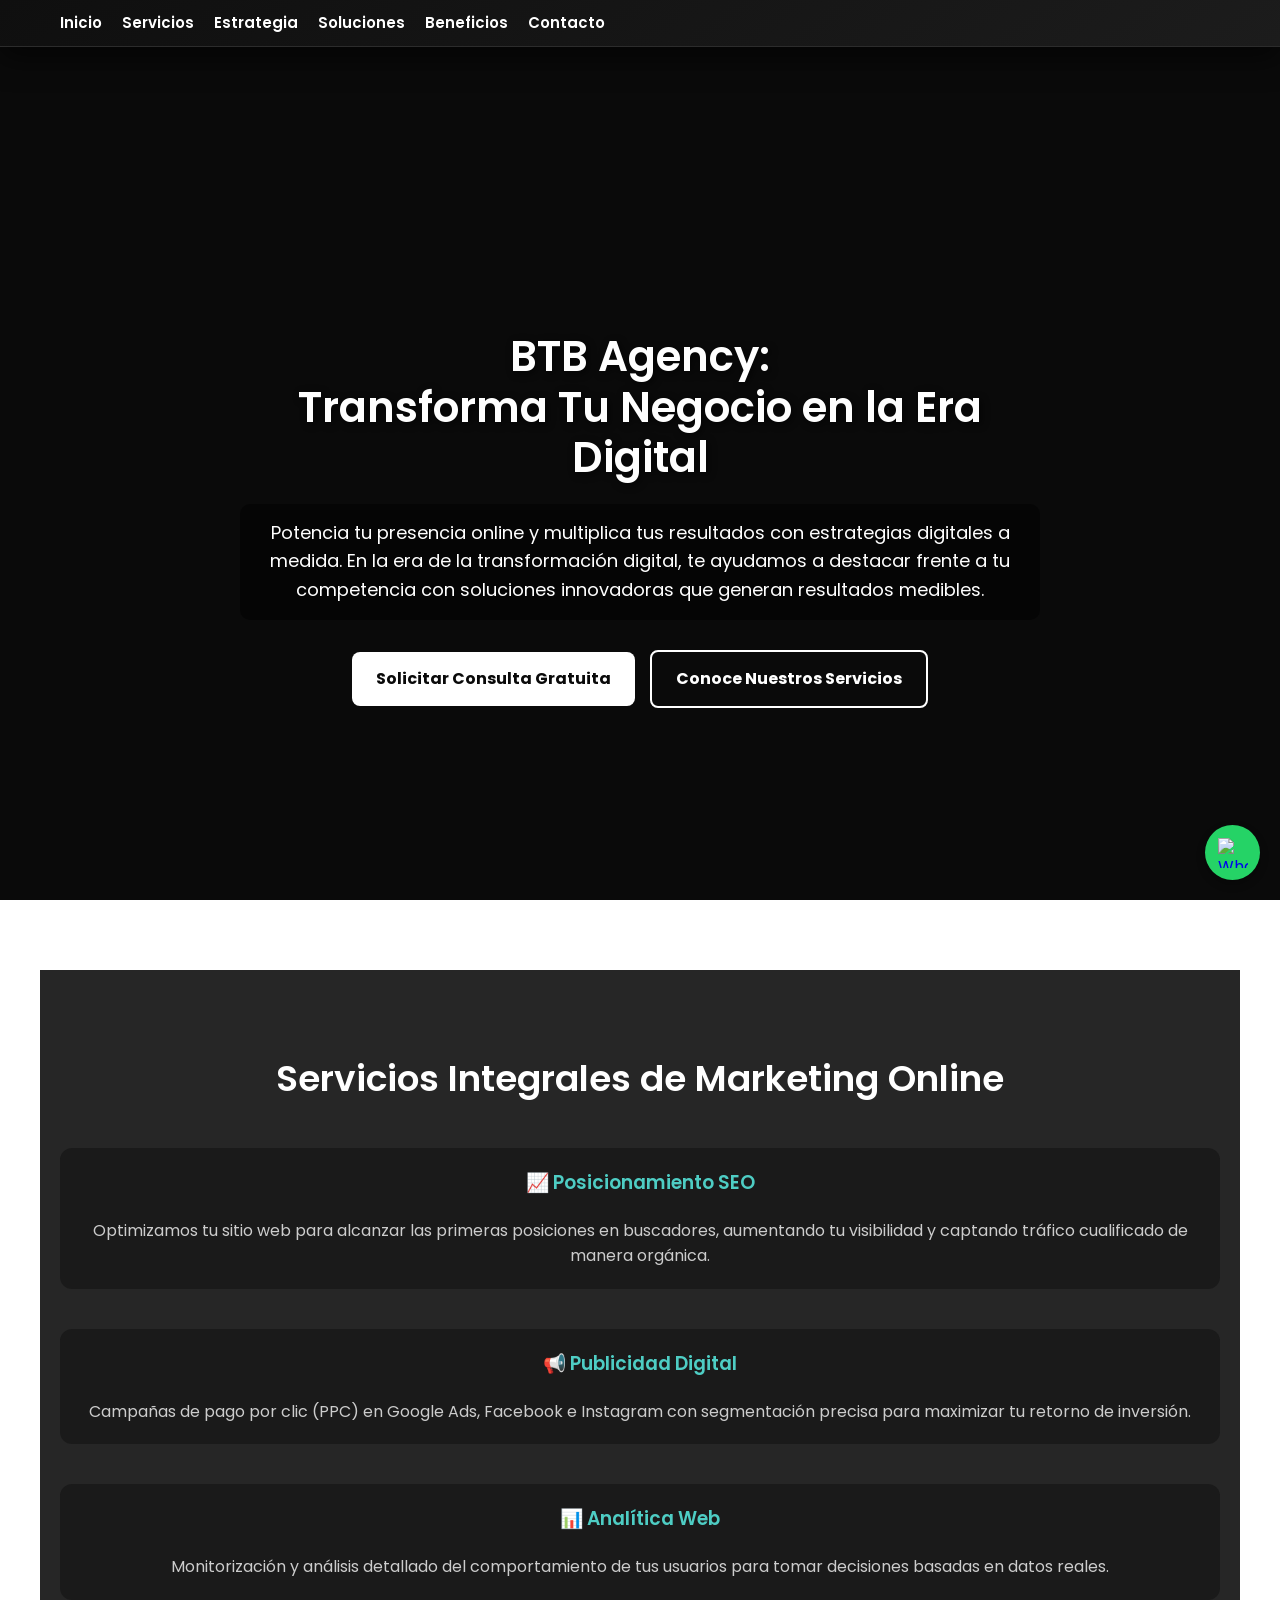
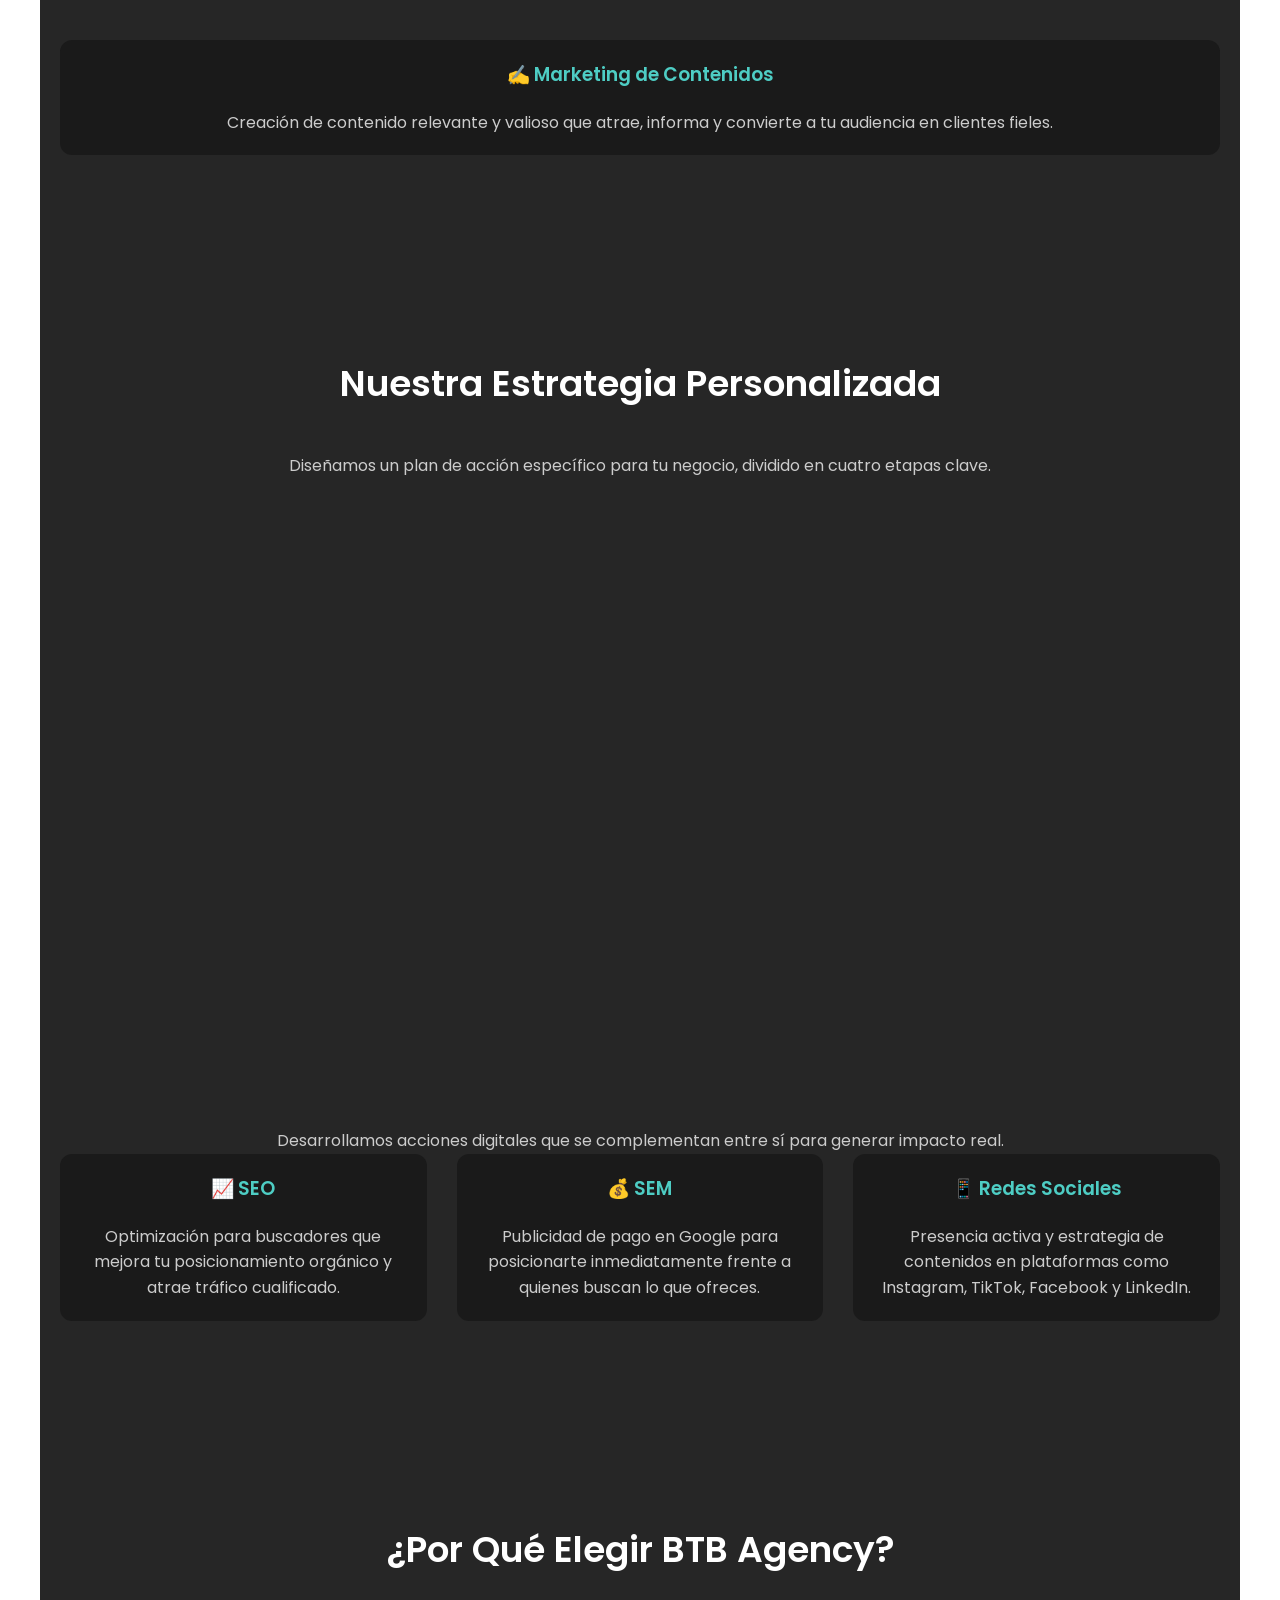
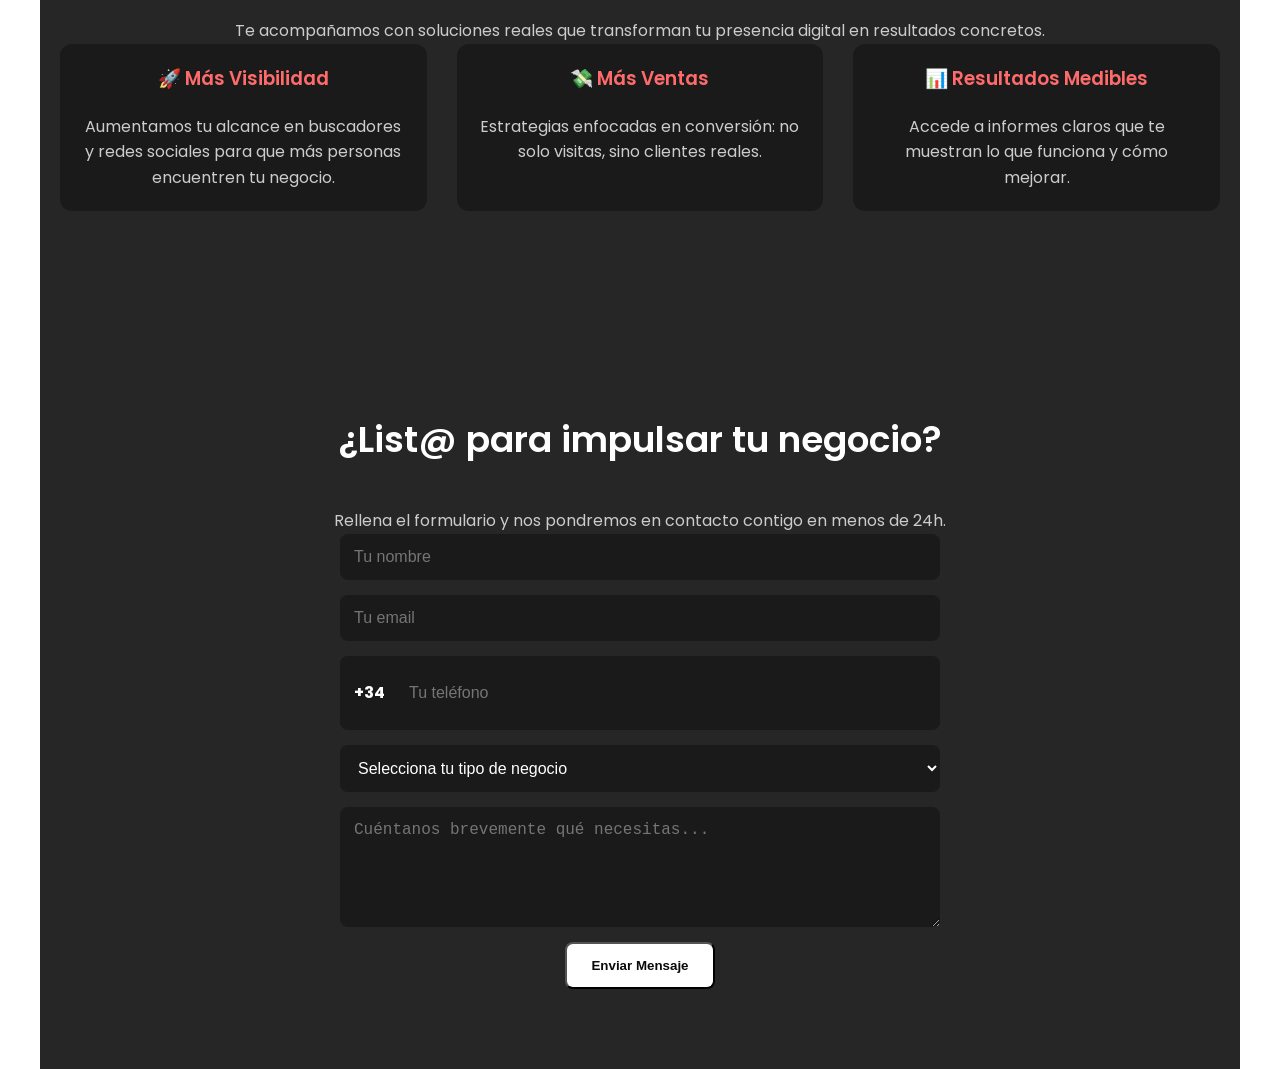
==== index.html @ ce07d15a "Update index.html" ====
<!DOCTYPE html>
<html lang="es">
<head>
  <link rel="icon" type="image/png" href="icon.png" />
  <meta charset="UTF-8" />
  <meta name="viewport" content="width=device-width, initial-scale=1.0"/>
  <title>BTB Agency</title>
  <link rel="stylesheet" href="styles.css" />
  <link href="https://fonts.googleapis.com/css2?family=Poppins:wght@300;400;600&display=swap" rel="stylesheet">
  <!-- AOS Library CSS -->
  <link href="https://unpkg.com/aos@2.3.1/dist/aos.css" rel="stylesheet">
</head>
<body>
  
  <header class="navbar">
  <nav class="nav-container">
    <ul class="nav-links">
      <li><a href="#hero">Inicio</a></li>
      <li><a href="#servicios">Servicios</a></li>
      <li><a href="#estrategia">Estrategia</a></li>
      <li><a href="#soluciones">Soluciones</a></li>
      <li><a href="#beneficios">Beneficios</a></li>
      <li><a href="#contacto">Contacto</a></li>
    </ul>
  </nav>
</header>
    <div class="progress-bar" id="progress-bar"></div>
<div id="particles-js"></div>
  <video autoplay muted loop playsinline style="position: absolute; width: 100%; height: 100%; object-fit: cover; z-index: -1;">
    <source src="https://raw.githubusercontent.com/Namisky10/btbagency/main/video.mp4" type="video/mp4">
    Tu navegador no soporta video HTML5.
  </video>

<!-- HERO -->
<section id="hero" class="hero" data-aos="fade-up">
  <div class="hero-content" data-aos="zoom-in">
<h1 class="titulo-animado">BTB Agency:<br>Transforma Tu Negocio en la Era Digital</h1>
    <p>
      Potencia tu presencia online y multiplica tus resultados con estrategias digitales a medida.
      En la era de la transformación digital, te ayudamos a destacar frente a tu competencia con
      soluciones innovadoras que generan resultados medibles.
    </p>
    <div class="hero-buttons" data-aos="fade-up" data-aos-delay="200">
      <a href="#contacto" class="btn btn-primary">Solicitar Consulta Gratuita</a>
      <a href="#servicios" class="btn btn-secondary">Conoce Nuestros Servicios</a>
    </div>
  </div>
</section>

<!-- SERVICIOS -->
<section id="servicios" class="servicios" data-aos="fade-right">
  <h2 data-aos="fade-up">Servicios Integrales de Marketing Online</h2>

  <div class="servicio" data-aos="zoom-in">
    <h3>📈 Posicionamiento SEO</h3>
    <p>Optimizamos tu sitio web para alcanzar las primeras posiciones en buscadores, aumentando tu visibilidad y captando tráfico cualificado de manera orgánica.</p>
  </div>

  <div class="servicio" data-aos="zoom-in" data-aos-delay="100">
    <h3>📢 Publicidad Digital</h3>
    <p>Campañas de pago por clic (PPC) en Google Ads, Facebook e Instagram con segmentación precisa para maximizar tu retorno de inversión.</p>
  </div>

  <div class="servicio" data-aos="zoom-in" data-aos-delay="200">
    <h3>📊 Analítica Web</h3>
    <p>Monitorización y análisis detallado del comportamiento de tus usuarios para tomar decisiones basadas en datos reales.</p>
  </div>

  <div class="servicio" data-aos="zoom-in" data-aos-delay="300">
    <h3>✍️ Marketing de Contenidos</h3>
    <p>Creación de contenido relevante y valioso que atrae, informa y convierte a tu audiencia en clientes fieles.</p>
  </div>
</section>

<!-- ESTRATEGIA -->
<section id="estrategia" class="estrategia" data-aos="fade-up">
  <h2>Nuestra Estrategia Personalizada</h2>
  <p class="intro" data-aos="fade-up" data-aos-delay="100">Diseñamos un plan de acción específico para tu negocio, dividido en cuatro etapas clave.</p>

  <div class="etapas">
    <div class="etapa" data-aos="flip-left">
      <h3>🔍 Análisis</h3>
      <p>Estudiamos tu mercado, competencia y estado digital para detectar oportunidades y retos.</p>
    </div>
    <div class="etapa" data-aos="flip-left" data-aos-delay="100">
      <h3>🎯 Estrategia</h3>
      <p>Definimos los canales y tácticas ideales para alcanzar tus objetivos con máxima eficiencia.</p>
    </div>
    <div class="etapa" data-aos="flip-left" data-aos-delay="200">
      <h3>🚀 Implementación</h3>
      <p>Ejecutamos cada acción con herramientas profesionales y seguimiento constante.</p>
    </div>
    <div class="etapa" data-aos="flip-left" data-aos-delay="300">
      <h3>📊 Optimización</h3>
      <p>Medimos resultados, ajustamos y mejoramos continuamente para maximizar el rendimiento.</p>
    </div>
  </div>
</section>

<!-- SOLUCIONES DIGITALES -->
<section id="soluciones" class="soluciones" data-aos="fade-up">
  <h2 data-aos="fade-up">Soluciones Digitales Adaptadas a Tu Negocio</h2>
  <p class="intro" data-aos="fade-up" data-aos-delay="100">Desarrollamos acciones digitales que se complementan entre sí para generar impacto real.</p>

  <div class="soluciones-grid">
    <div class="solucion" data-aos="fade-up">
      <h3>📈 SEO</h3>
      <p>Optimización para buscadores que mejora tu posicionamiento orgánico y atrae tráfico cualificado.</p>
    </div>
    <div class="solucion" data-aos="fade-up" data-aos-delay="100">
      <h3>💰 SEM</h3>
      <p>Publicidad de pago en Google para posicionarte inmediatamente frente a quienes buscan lo que ofreces.</p>
    </div>
    <div class="solucion" data-aos="fade-up" data-aos-delay="200">
      <h3>📱 Redes Sociales</h3>
      <p>Presencia activa y estrategia de contenidos en plataformas como Instagram, TikTok, Facebook y LinkedIn.</p>
    </div>
  </div>
</section>

<!-- BENEFICIOS -->
<section id="beneficios" class="beneficios" data-aos="fade-up">
  <h2>¿Por Qué Elegir BTB Agency?</h2>
  <p class="intro" data-aos="fade-up" data-aos-delay="100">Te acompañamos con soluciones reales que transforman tu presencia digital en resultados concretos.</p>

  <div class="beneficios-grid">
    <div class="beneficio" data-aos="zoom-in">
      <h3>🚀 Más Visibilidad</h3>
      <p>Aumentamos tu alcance en buscadores y redes sociales para que más personas encuentren tu negocio.</p>
    </div>
    <div class="beneficio" data-aos="zoom-in" data-aos-delay="100">
      <h3>💸 Más Ventas</h3>
      <p>Estrategias enfocadas en conversión: no solo visitas, sino clientes reales.</p>
    </div>
    <div class="beneficio" data-aos="zoom-in" data-aos-delay="200">
      <h3>📊 Resultados Medibles</h3>
      <p>Accede a informes claros que te muestran lo que funciona y cómo mejorar.</p>
    </div>
  </div>
</section>

<!-- CONTACTO -->
<section id="contacto" class="contacto" data-aos="fade-up">
  <h2>¿List@ para impulsar tu negocio?</h2>
  <p class="intro">Rellena el formulario y nos pondremos en contacto contigo en menos de 24h.</p>

  <form action="https://formspree.io/f/xeoardak" method="POST" id="formulario-contacto">
    <input type="text" name="nombre" placeholder="Tu nombre" required>
    <input type="email" name="email" placeholder="Tu email" required>
    <div class="telefono-group">
  <span class="prefix">+34</span>
  <input type="tel" name="telefono" id="telefono" placeholder="Tu teléfono" required pattern="[0-9]{9}" maxlength="9">
</div>

    
    <select name="servicio" required>
      <option value="">Selecciona tu tipo de negocio</option>
      <option value="clinica">Clínica / Estética</option>
      <option value="reformas">Reformas / Construcción</option>
      <option value="inmobiliaria">Inmobiliaria</option>
      <option value="restaurante">Restaurante / Bar</option>
      <option value="ecommerce">Tienda Online</option>
      <option value="otro">Otro</option>
    </select>
    
    <textarea name="mensaje" placeholder="Cuéntanos brevemente qué necesitas..." required></textarea>
    
    <button type="submit" class="btn btn-primary">Enviar Mensaje</button>
  </form>

  <!-- Mensaje de confirmación -->
  <p id="gracias" style="display:none; color: #4ECDC4; font-weight: bold; margin-top: 20px;">
    ¡Gracias! Tu mensaje ha sido enviado correctamente.
  </p>
</section>

<!-- Script de bienvenida -->
<script>
  alert("¡Bienvenida a BTB Agency!");
</script>

<!-- AOS Library JS -->
<script src="https://unpkg.com/aos@2.3.1/dist/aos.js"></script>
<script>
  AOS.init();
</script>
<!-- Particles.js library -->
<script src="https://cdn.jsdelivr.net/npm/particles.js@2.0.0/particles.min.js"></script>

<!-- Configuración personalizada -->
<script>
  particlesJS("particles-js", {
    "particles": {
      "number": {
        "value": 80,
        "density": {
          "enable": true,
          "value_area": 800
        }
      },
      "color": {
        "value": "#ff4d4d"
      },
      "shape": {
        "type": "circle"
      },
      "opacity": {
        "value": 0.5
      },
      "size": {
        "value": 3
      },
      "move": {
        "enable": true,
        "speed": 1
      }
    },
    "interactivity": {
      "detect_on": "canvas",
      "events": {
        "onhover": {
          "enable": true,
          "mode": "repulse"
        }
      }
    },
    "retina_detect": true
  });
</script>
  <!-- Animación del título con GSAP -->
<script src="https://cdnjs.cloudflare.com/ajax/libs/gsap/3.12.2/gsap.min.js"></script>
<script>
  gsap.from(".titulo-animado", {
    duration: 2,
    opacity: 0,
    y: -100,
    ease: "bounce.out"
  });
</script>
<script>
  const form = document.getElementById("formulario-contacto");
  const gracias = document.getElementById("gracias");

  form.addEventListener("submit", function (e) {
    e.preventDefault();

    const data = new FormData(form);
    const nombre = data.get("nombre");
    const servicio = data.get("servicio");
    const mensajeUsuario = data.get("mensaje");

    const telefonoDestino = "34663623783"; // ← Reemplaza con tu número de WhatsApp
    const mensajeWhatsapp = encodeURIComponent(
      `¡Hola! Soy ${nombre}. Estoy interesado/a en el servicio de "${servicio}".\n\nEste es mi mensaje:\n${mensajeUsuario}`
    );

    fetch(form.action, {
      method: form.method,
      body: data,
      headers: {
        'Accept': 'application/json'
      }
    }).then(response => {
      if (response.ok) {
        form.reset();
        gracias.style.display = "block";

        // Redirige a WhatsApp después de 2 segundos
        setTimeout(() => {
          window.open(`https://wa.me/${telefonoDestino}?text=${mensajeWhatsapp}`, "_blank");
        }, 2000);
      } else {
        alert("Ha ocurrido un error. Por favor, inténtalo de nuevo.");
      }
    });
  });
</script>
<a href="https://wa.me/34663623783" class="whatsapp-button" target="_blank" aria-label="Contáctanos por WhatsApp">
  <img src="https://upload.wikimedia.org/wikipedia/commons/5/5e/WhatsApp_icon.png" alt="WhatsApp Icon">
</a>
 <script>
  window.onscroll = function () {
    const scrollTop = document.documentElement.scrollTop || document.body.scrollTop;
    const scrollHeight = document.documentElement.scrollHeight - document.documentElement.clientHeight;
    const scrollPercent = (scrollTop / scrollHeight) * 100;
    document.getElementById("progress-bar").style.width = scrollPercent + "%";
  };
</script>
  <script src="https://cdnjs.cloudflare.com/ajax/libs/gsap/3.12.2/gsap.min.js"></script>
</body>
</html>
---- styles.css ----
/* Reset básico */
* {
  margin: 0;
  padding: 0;
  box-sizing: border-box;
}

/* Estilos generales del body */
body {
  margin: 0;
  padding-top: 70px; /* espacio para navbar fijo */
  font-family: 'Poppins', sans-serif;
  background-color: transparent;
  color: #ffffff;
  line-height: 1.6;
}

/* Video de fondo */
#video-fondo {
  position: fixed;
  top: 0;
  left: 0;
  width: 100vw;
  height: 100vh;
  object-fit: cover;
  z-index: -2;
  pointer-events: none;
}

/* Contenedores */
section {
  padding: 80px 20px;
  max-width: 1200px;
  margin: auto;
  text-align: center;
}

/* Títulos */
h1, h2, h3 {
  margin-bottom: 20px;
  font-weight: 600;
}

/* Botones */
.btn {
  display: inline-block;
  padding: 14px 24px;
  border-radius: 8px;
  font-weight: bold;
  text-decoration: none;
  transition: 0.3s ease;
}

.btn-primary {
  background-color: #ffffff;
  color: #0a0a0a;
}

.btn-primary:hover {
  background-color: #e5e5e5;
}

.btn-secondary {
  border: 2px solid #ffffff;
  color: #ffffff;
}

.btn-secondary:hover {
  background-color: #ffffff;
  color: #0a0a0a;
}

/* HERO */
.hero {
  height: 100vh;
  display: flex;
  align-items: center;
  justify-content: center;
  text-align: center;
  padding: 40px 20px;
}

.hero-content {
  max-width: 800px;
}

.hero h1 {
  font-size: 42px;
  line-height: 1.2;
  margin-bottom: 20px;
  color: #ffffff;
  text-shadow: 2px 2px 8px rgba(0, 0, 0, 0.7);
}

.hero p {
  font-size: 18px;
  color: #ffffff;
  margin-bottom: 30px;
  background-color: rgba(0, 0, 0, 0.5);
  padding: 15px 20px;
  border-radius: 10px;
  display: inline-block;
}

.hero-buttons {
  display: flex;
  flex-direction: column;
  gap: 15px;
  align-items: center;
}

@media (min-width: 600px) {
  .hero-buttons {
    flex-direction: row;
    justify-content: center;
  }
}

/* SECCIONES */
.servicios,
.estrategia,
.soluciones,
.beneficios,
.contacto {
  background-color: rgba(15, 15, 15, 0.9);
}

/* Títulos sección */
.servicios h2,
.estrategia h2,
.soluciones h2,
.beneficios h2,
.contacto h2 {
  font-size: 36px;
  margin-bottom: 40px;
}

/* SERVICIOS */
.servicio,
.etapa,
.solucion,
.beneficio {
  margin-bottom: 40px;
  padding: 20px;
  background-color: rgba(26, 26, 26, 0.95);
  border-radius: 12px;
}

.servicio h3,
.solucion h3 {
  color: #4ECDC4;
}

.etapa h3,
.beneficio h3 {
  color: #FF6B6B;
}

.servicio p,
.etapa p,
.solucion p,
.beneficio p,
.estrategia .intro,
.soluciones .intro,
.beneficios .intro,
.contacto .intro {
  font-size: 16px;
  color: #cccccc;
}

.etapas,
.soluciones-grid,
.beneficios-grid {
  display: grid;
  gap: 30px;
  grid-template-columns: 1fr;
}

@media (min-width: 768px) {
  .etapas {
    grid-template-columns: repeat(2, 1fr);
  }

  .soluciones-grid {
    grid-template-columns: repeat(3, 1fr);
  }

  .beneficios-grid {
    grid-template-columns: repeat(3, 1fr);
  }
}

/* FORMULARIO */
form {
  max-width: 600px;
  margin: 0 auto;
  display: flex;
  flex-direction: column;
  gap: 15px;
}

form input,
form select,
form textarea {
  padding: 14px;
  border: none;
  border-radius: 8px;
  font-size: 16px;
  background-color: rgba(26, 26, 26, 0.95);
  color: #ffffff;
}

form textarea {
  resize: vertical;
  height: 120px;
}

form button {
  width: fit-content;
  align-self: center;
}

/* Grupo teléfono */
.telefono-group {
  display: flex;
  align-items: center;
  gap: 10px;
  background-color: #1a1a1a;
  border-radius: 8px;
  padding: 14px;
}

.prefix {
  color: #ffffff;
  font-weight: bold;
}

.telefono-group input[type="tel"] {
  background: transparent;
  border: none;
  color: #ffffff;
  font-size: 16px;
  width: 100%;
  outline: none;
}

/* Partículas */
#particles-js {
  position: fixed;
  width: 100%;
  height: 100%;
  background-color: #0a0a0a;
  z-index: -1;
  top: 0;
  left: 0;
  pointer-events: none;
}

/* WhatsApp flotante */
.whatsapp-button {
  position: fixed;
  bottom: 20px;
  right: 20px;
  z-index: 9999;
  width: 55px;
  height: 55px;
  background-color: #25D366;
  border-radius: 50%;
  box-shadow: 0 4px 8px rgba(0, 0, 0, 0.3);
  display: flex;
  align-items: center;
  justify-content: center;
  transition: transform 0.2s ease;
}

.whatsapp-button img {
  width: 30px;
  height: 30px;
}

.whatsapp-button:hover {
  transform: scale(1.1);
}

/* Barra de progreso */
.progress-bar {
  position: fixed;
  top: 0;
  left: 0;
  height: 4px;
  width: 0%;
  background: #ff4d4d;
  z-index: 9999;
  transition: width 0.2s ease;
}

/* Navbar */
.navbar {
  position: fixed;
  top: 0;
  width: 100%;
  background: linear-gradient(145deg, #0f0f0f, #1c1c1c);
  box-shadow: 0 10px 30px rgba(0, 0, 0, 0.6);
  z-index: 10000;
  padding: 10px 0;
  border-bottom: 1px solid #2c2c2c;
}

.nav-container {
  max-width: 1200px;
  margin: auto;
  display: flex;
  align-items: center;
  justify-content: space-between;
  padding: 0 20px;
}

.nav-links {
  list-style: none;
  display: flex;
  gap: 20px;
}

.nav-links li a {
  color: #ffffff;
  text-decoration: none;
  font-weight: 600;
  font-size: 15px;
  position: relative;
  transition: all 0.3s ease;
  transform-style: preserve-3d;
}

.nav-links li a::after {
  content: "";
  position: absolute;
  width: 100%;
  height: 2px;
  background-color: #FF4D4D;
  left: 0;
  bottom: -5px;
  transform: scaleX(0);
  transform-origin: right;
  transition: transform 0.4s ease;
}

.nav-links li a:hover {
  color: #FF4D4D;
  transform: translateZ(10px);
}

.nav-links li a:hover::after {
  transform: scaleX(1);
  transform-origin: left;
}

@media (max-width: 768px) {
  .nav-links {
    flex-wrap: wrap;
    justify-content: center;
    gap: 15px;
    font-size: 14px;
  }
}
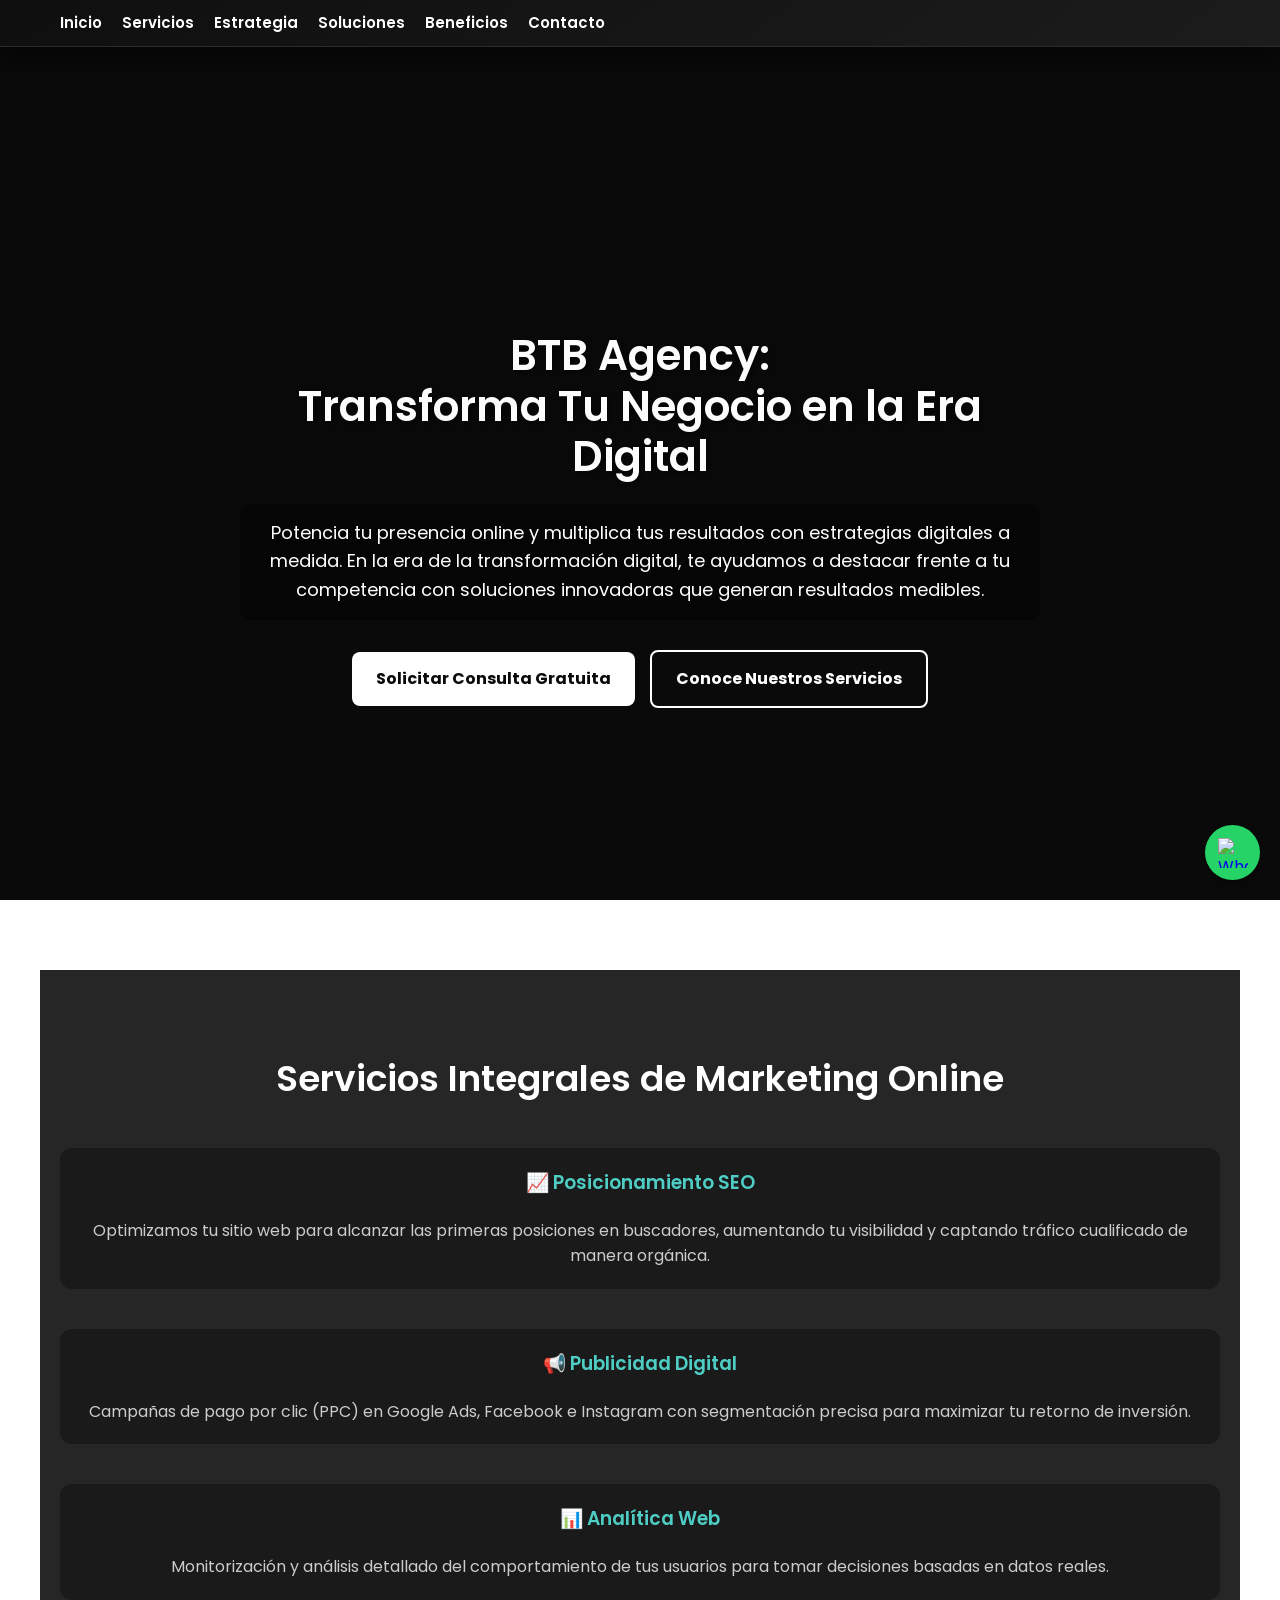
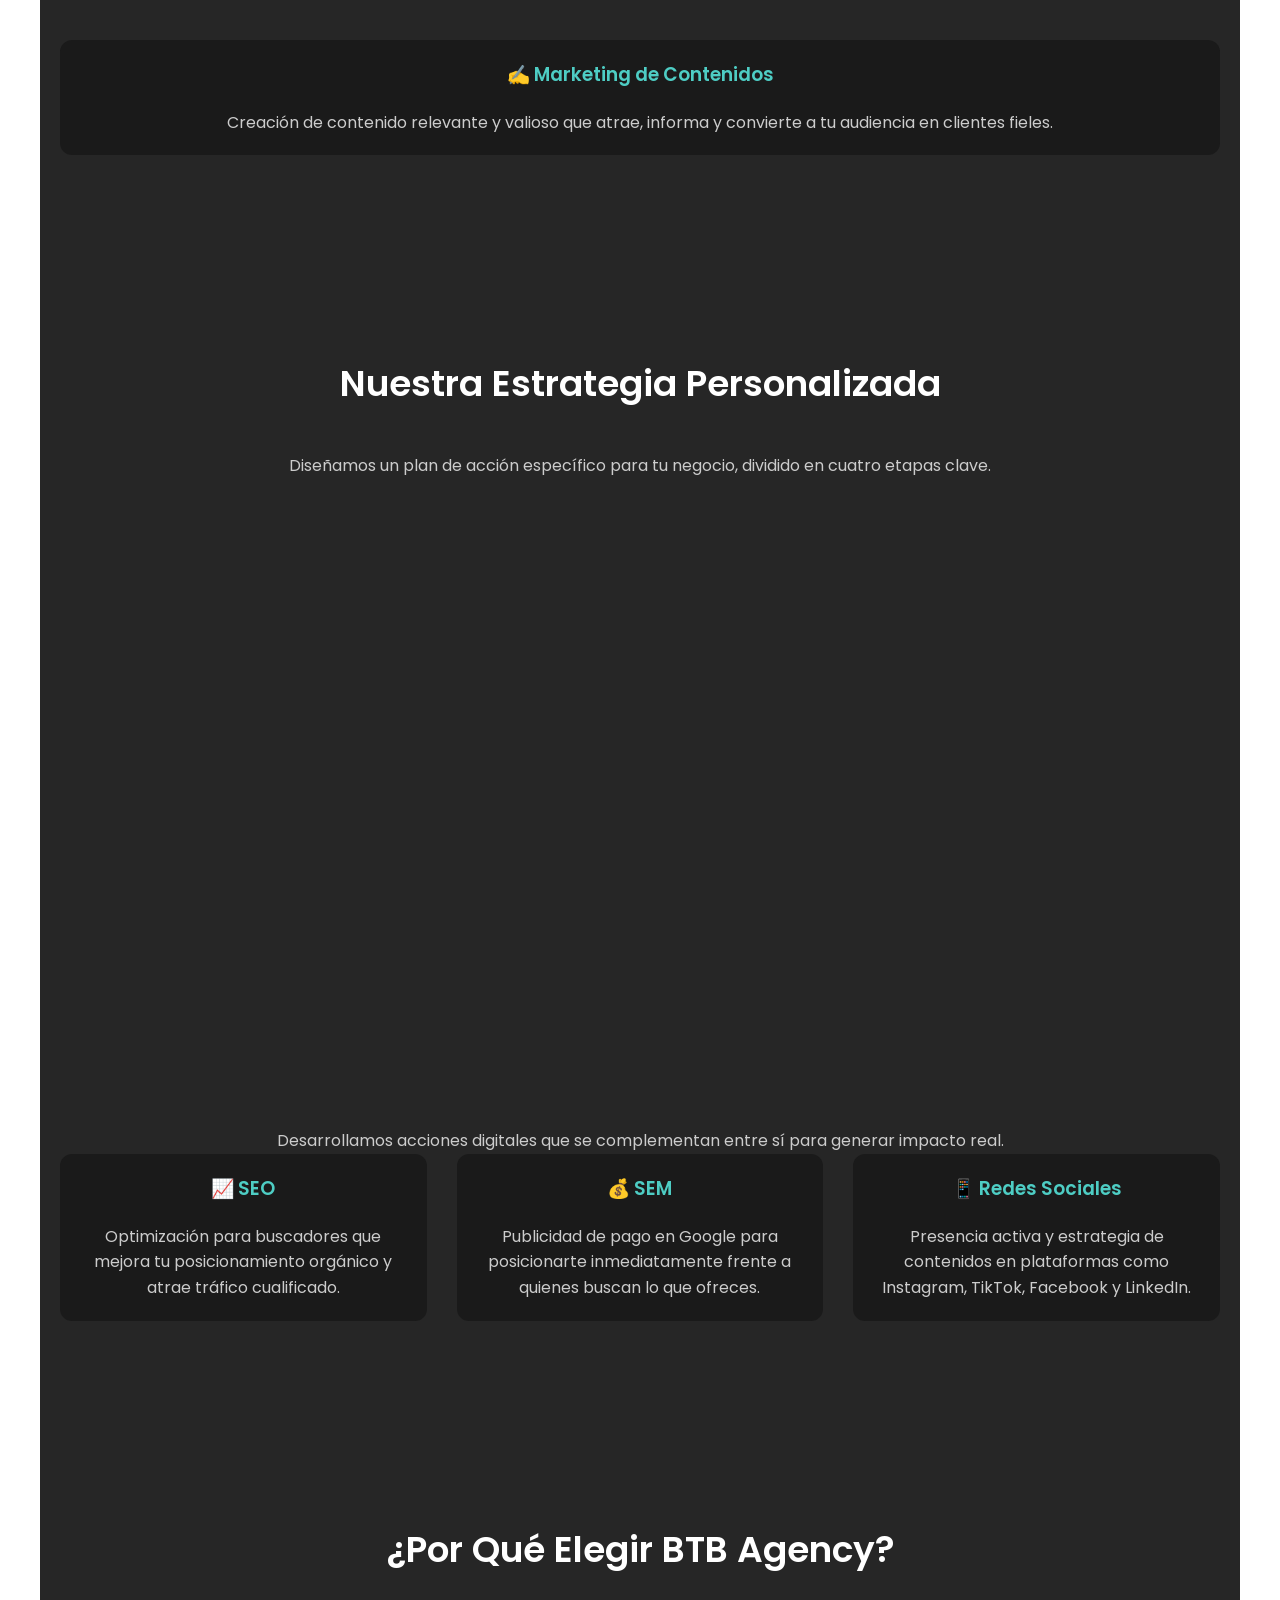
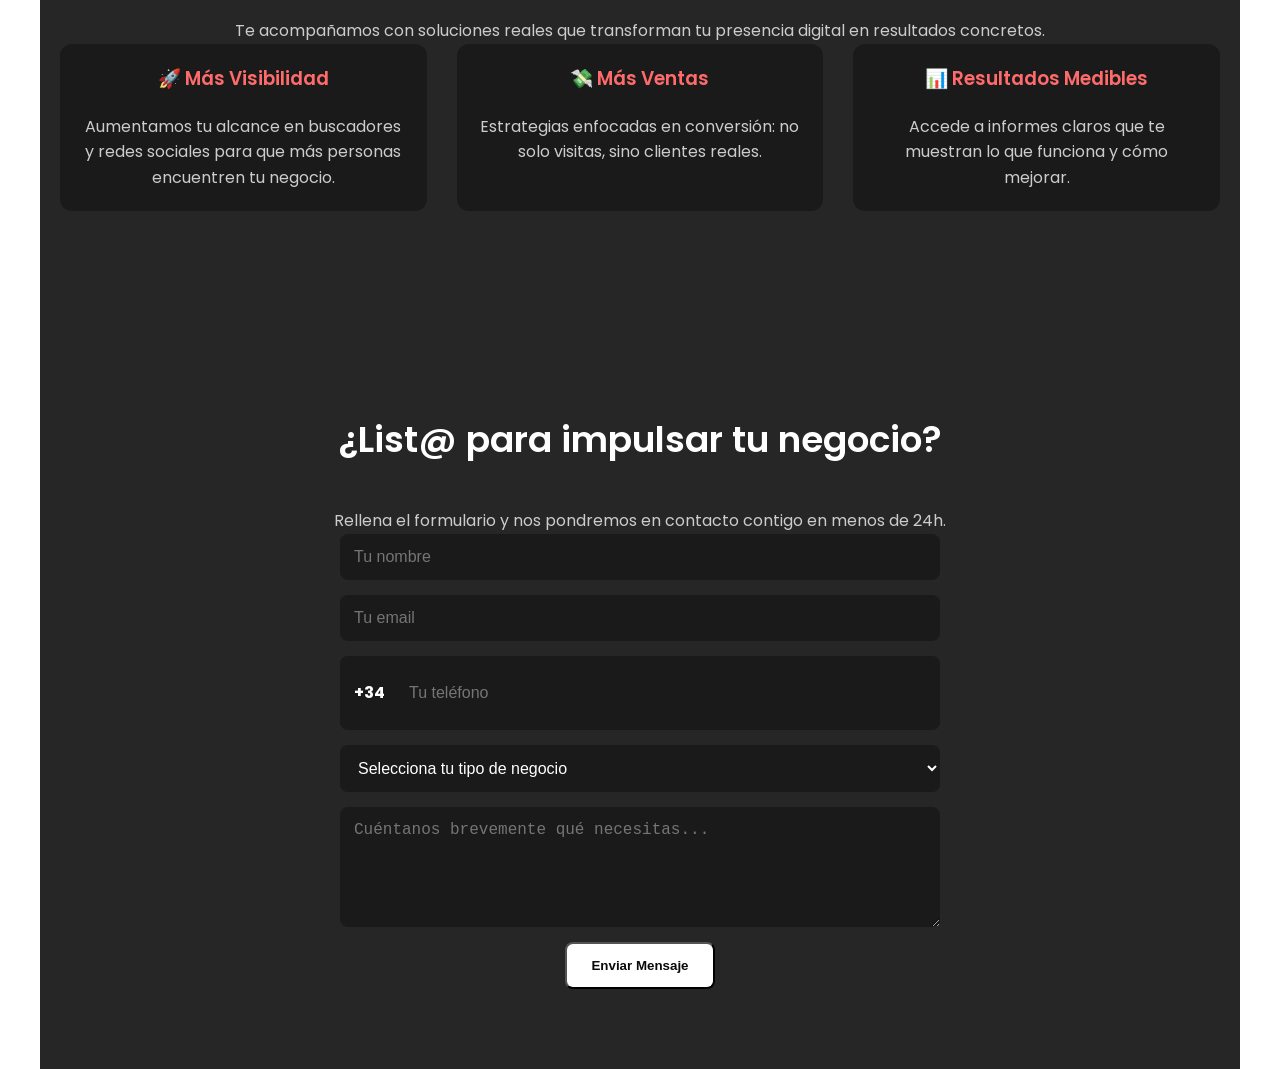
==== commit 61ce65a1: "Update index.html" ====
--- a/index.html
+++ b/index.html
@@ -1,7 +1,7 @@
 <!DOCTYPE html>
 <html lang="es">
 <head>
-  <link rel="icon" type="image/png" href="icon.png" />
+  <link rel="icon" type="image/png" href="icono.png" />
   <meta charset="UTF-8" />
   <meta name="viewport" content="width=device-width, initial-scale=1.0"/>
   <title>BTB Agency</title>
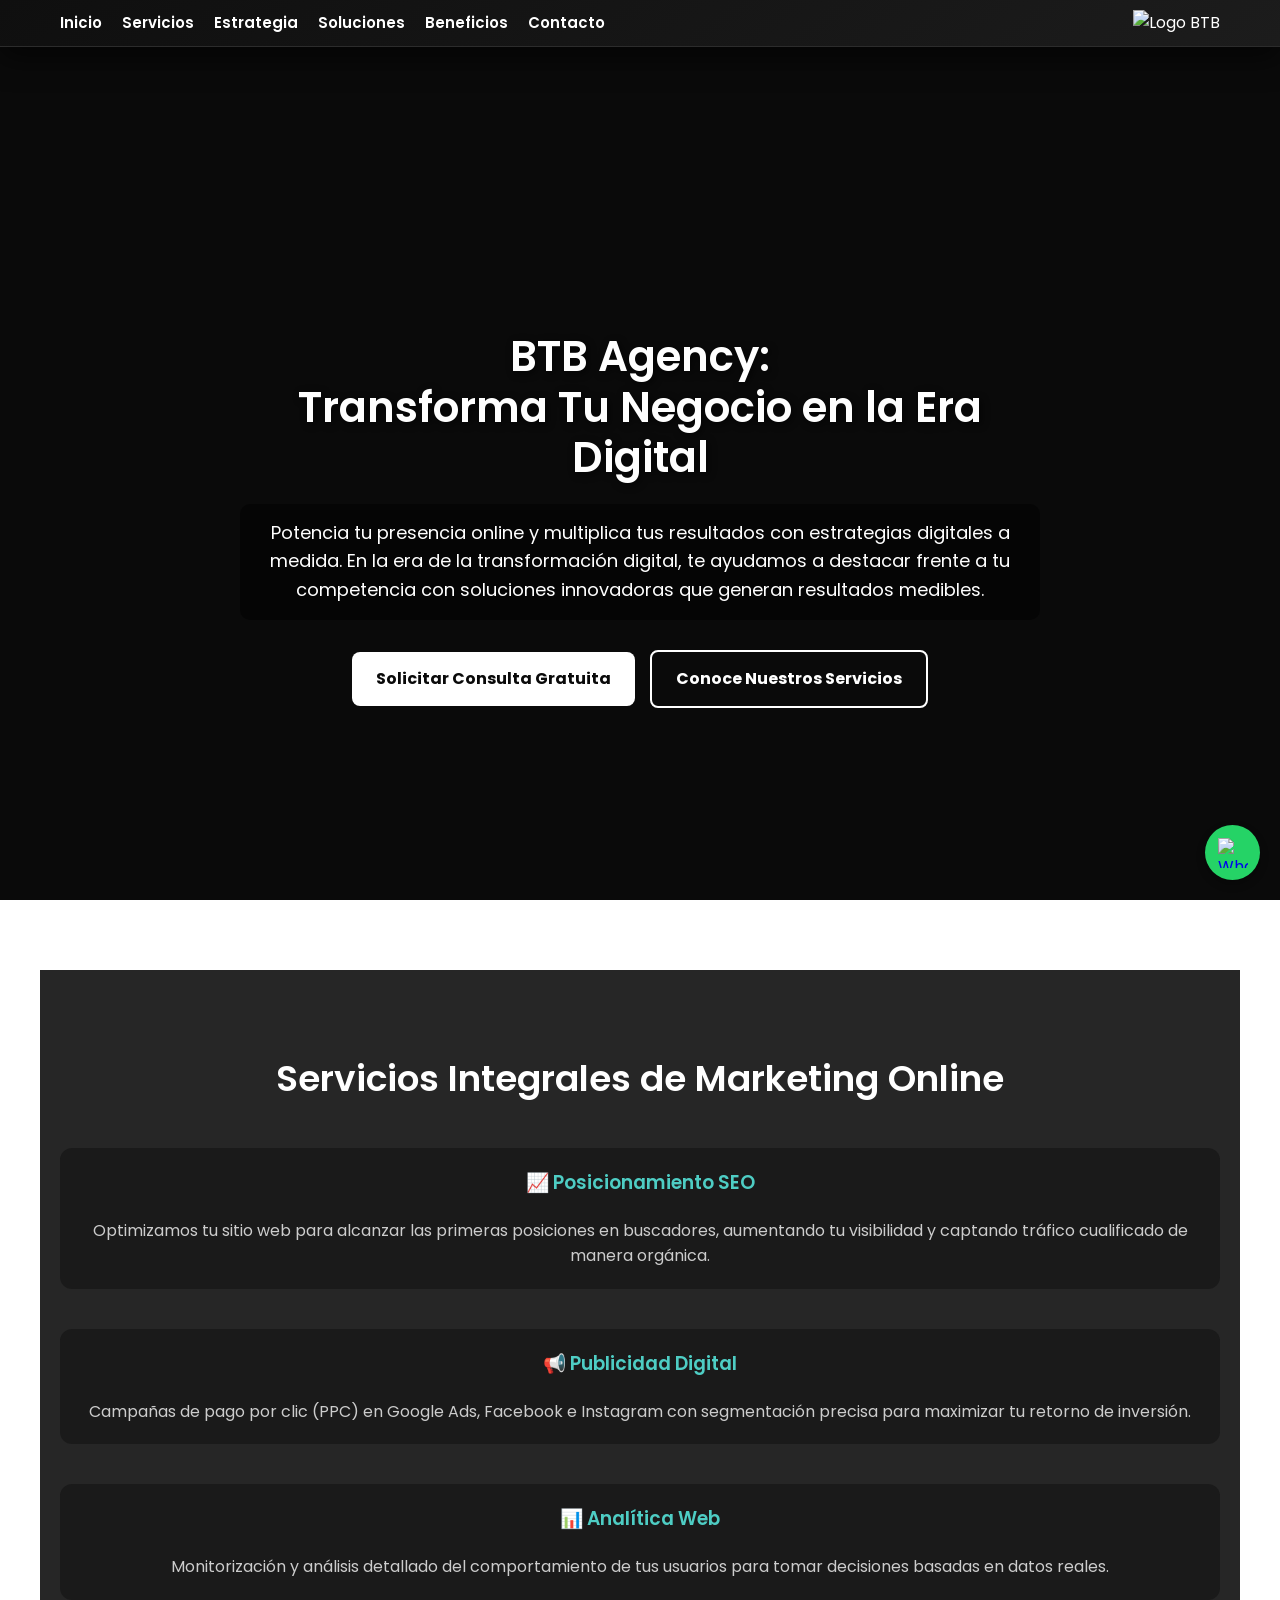
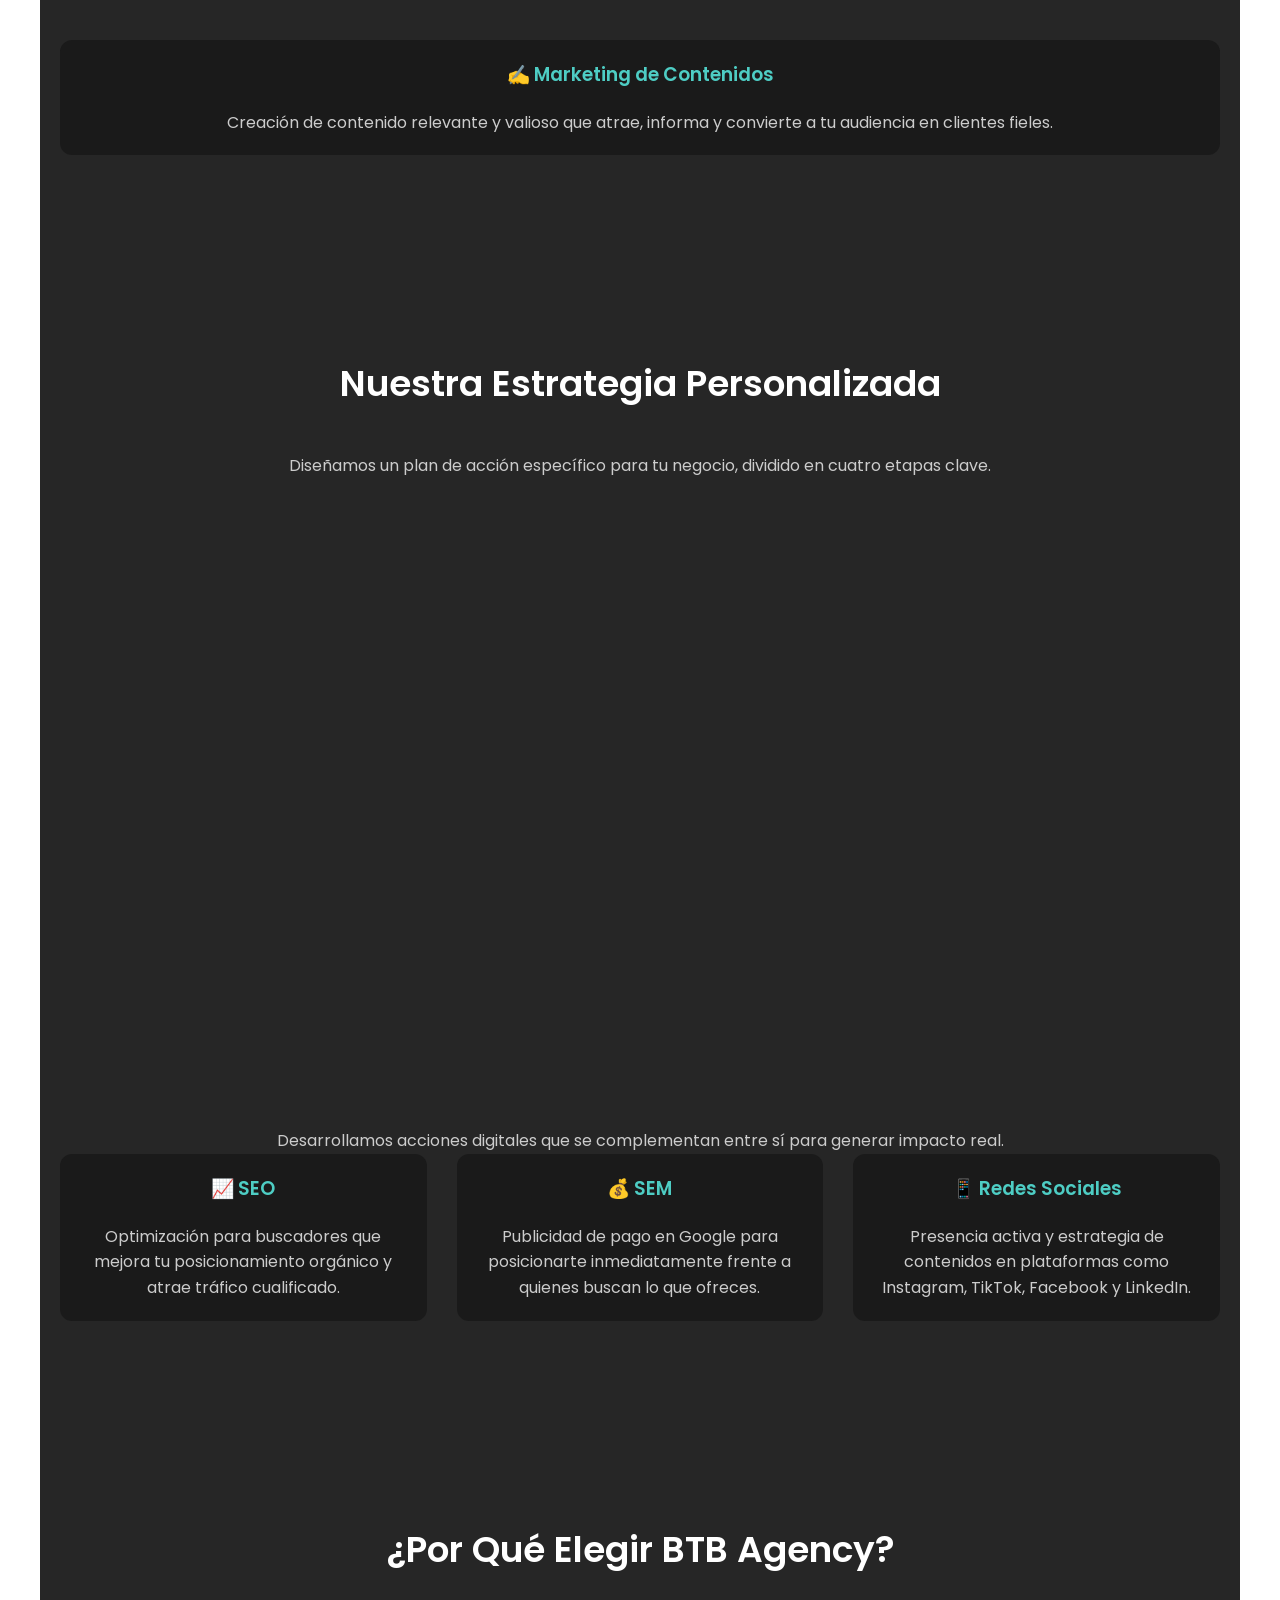
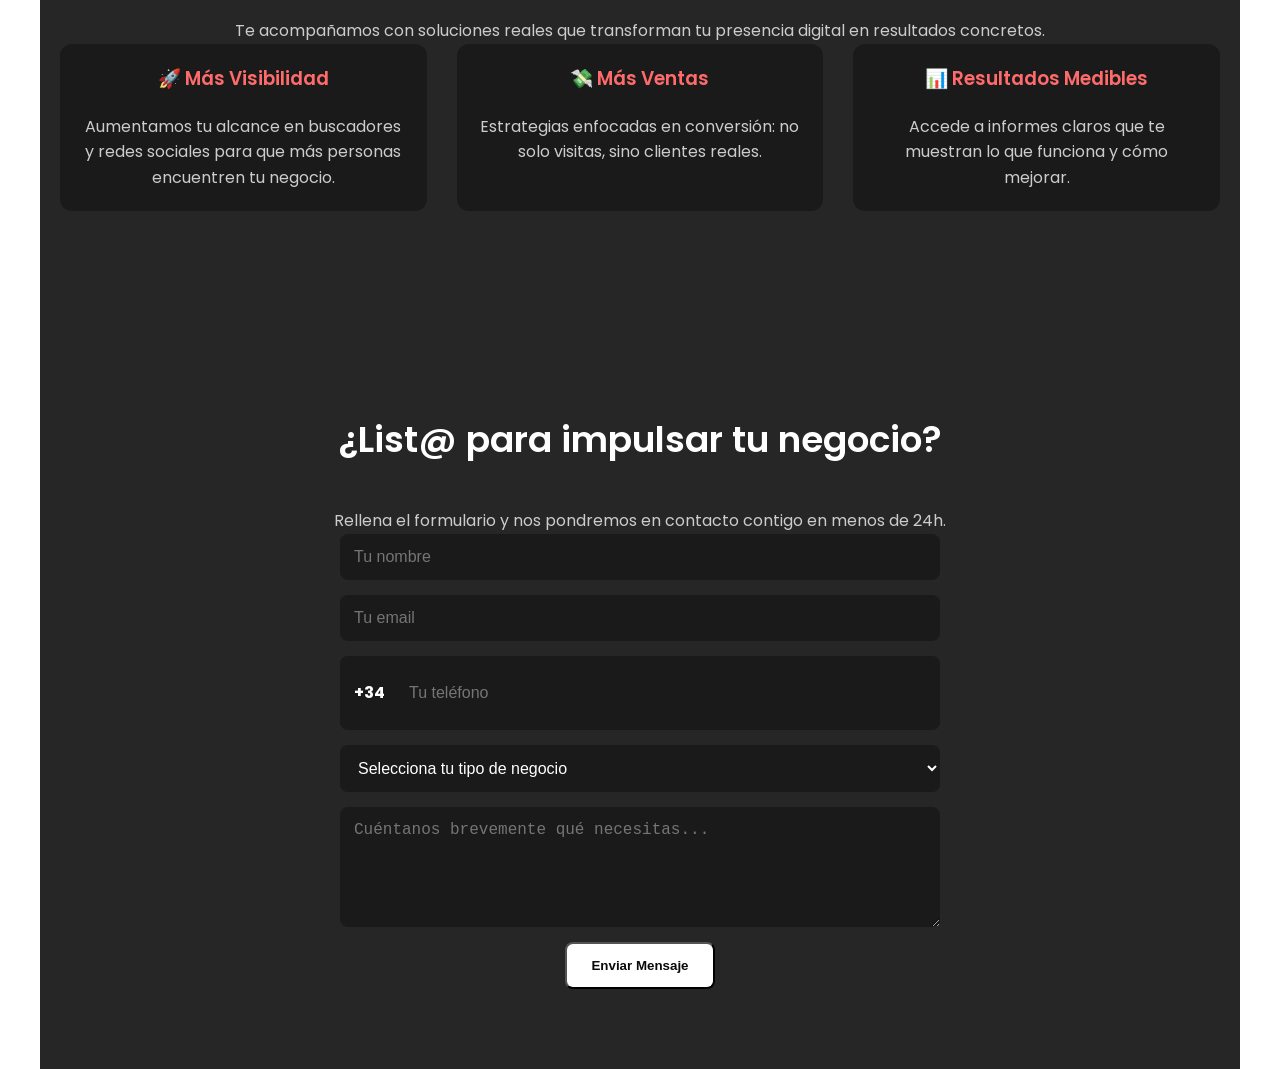
==== commit 3f0afe81: "Update index.html" ====
--- a/index.html
+++ b/index.html
@@ -22,6 +22,9 @@
       <li><a href="#beneficios">Beneficios</a></li>
       <li><a href="#contacto">Contacto</a></li>
     </ul>
+    <div class="logo-derecha">
+      <img src="icono.png" alt="Logo BTB" />
+    </div>
   </nav>
 </header>
     <div class="progress-bar" id="progress-bar"></div>
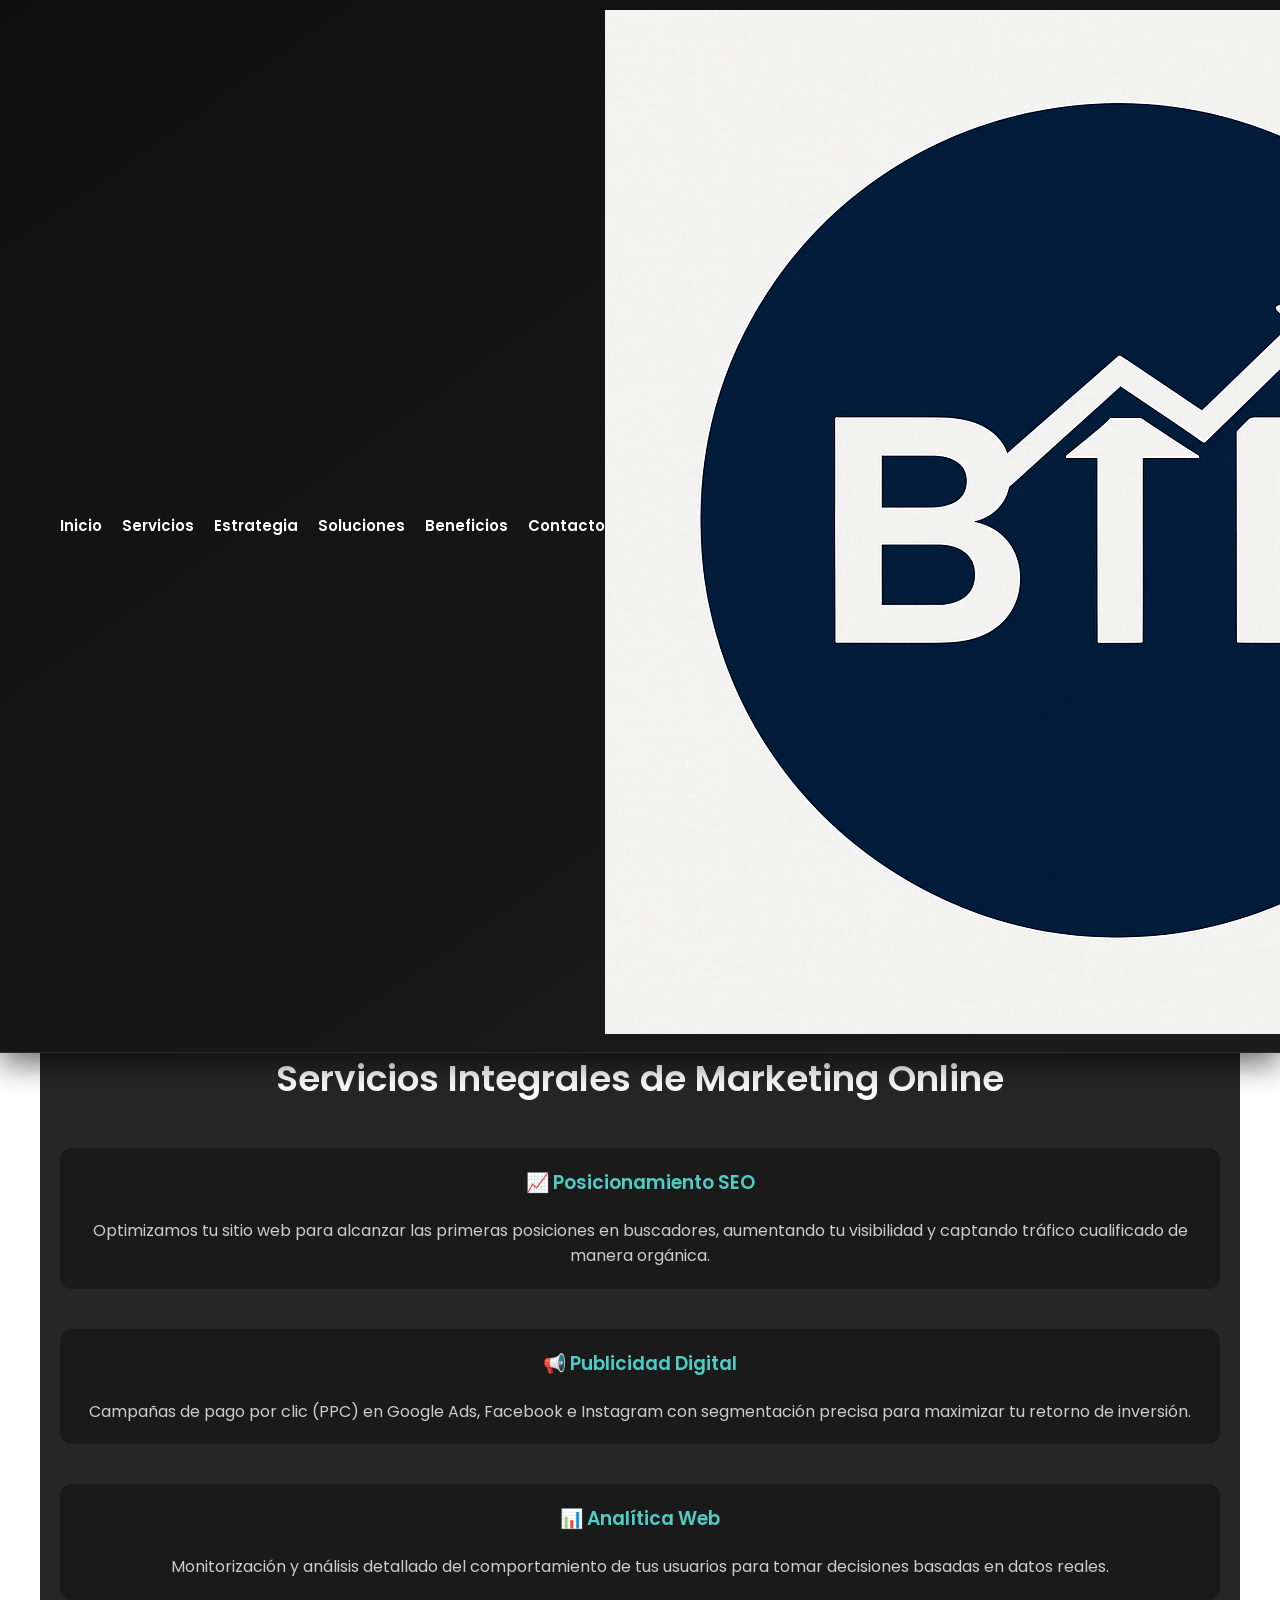
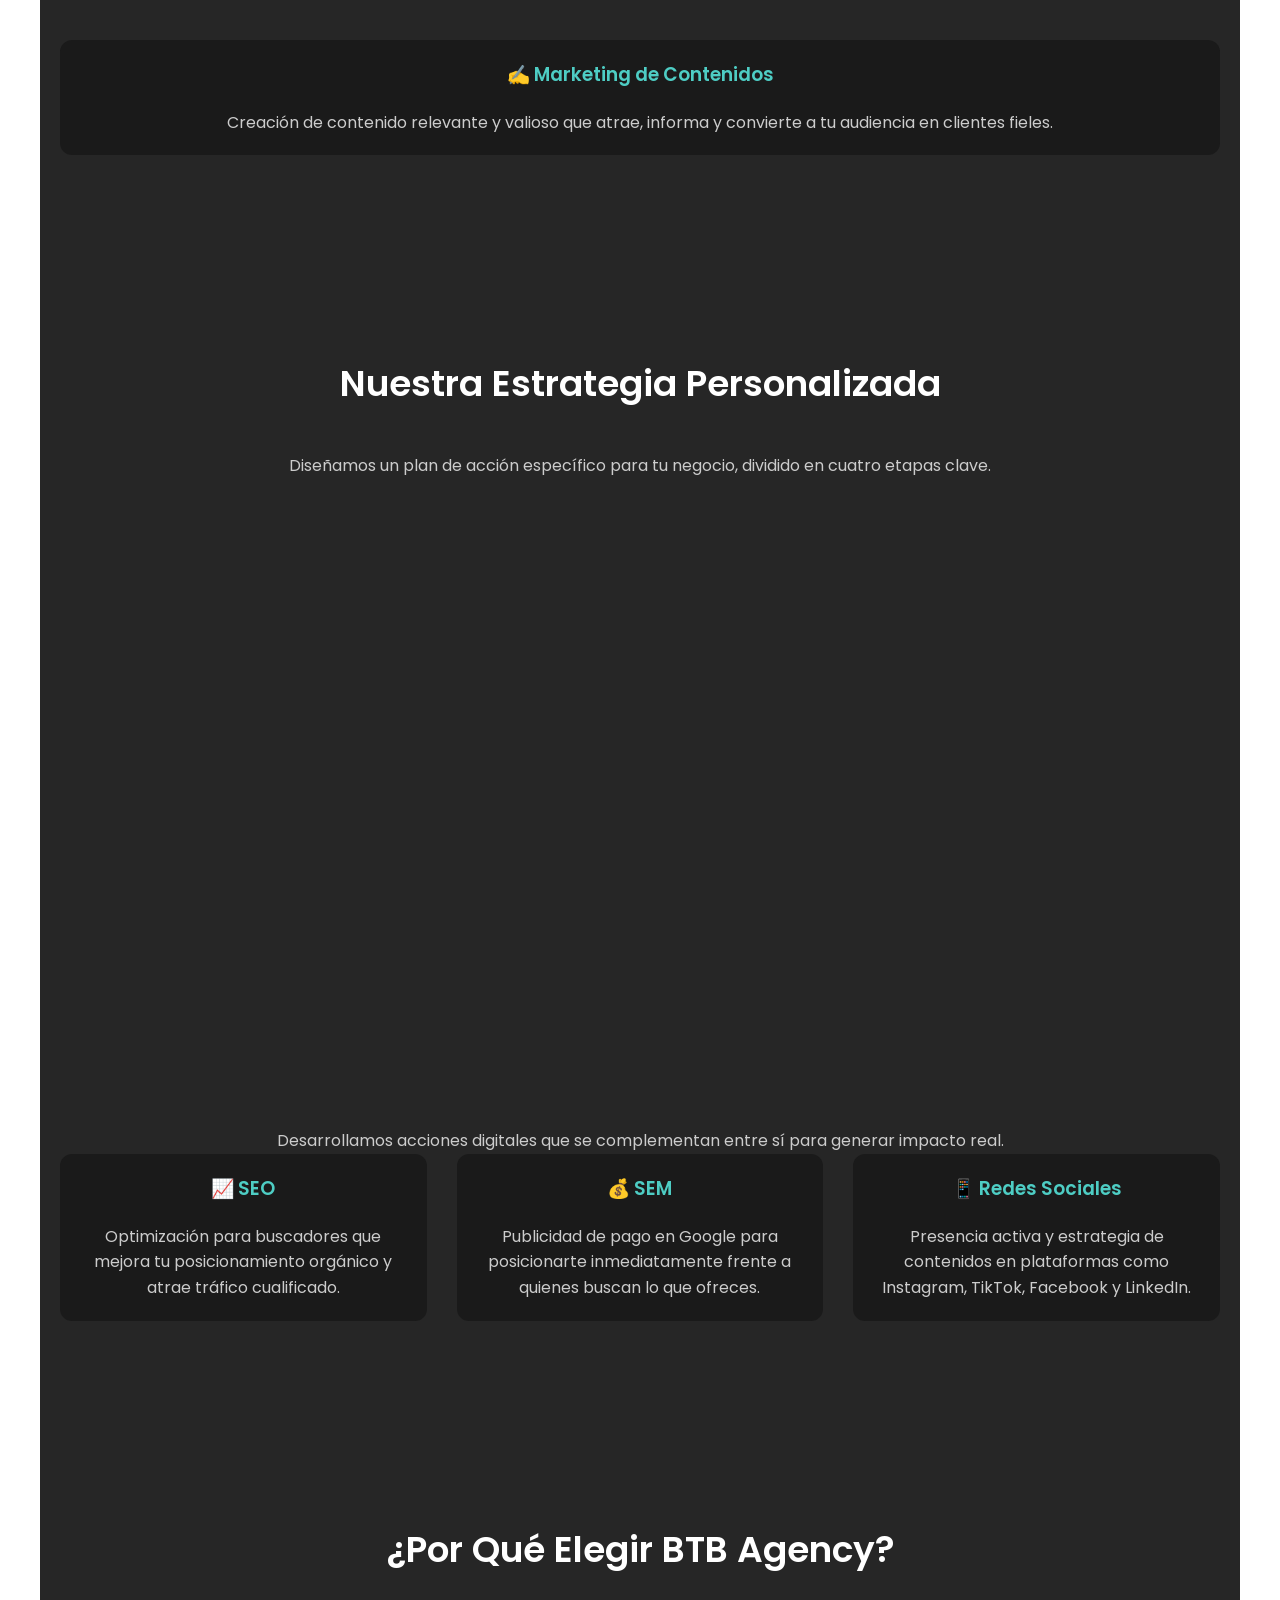
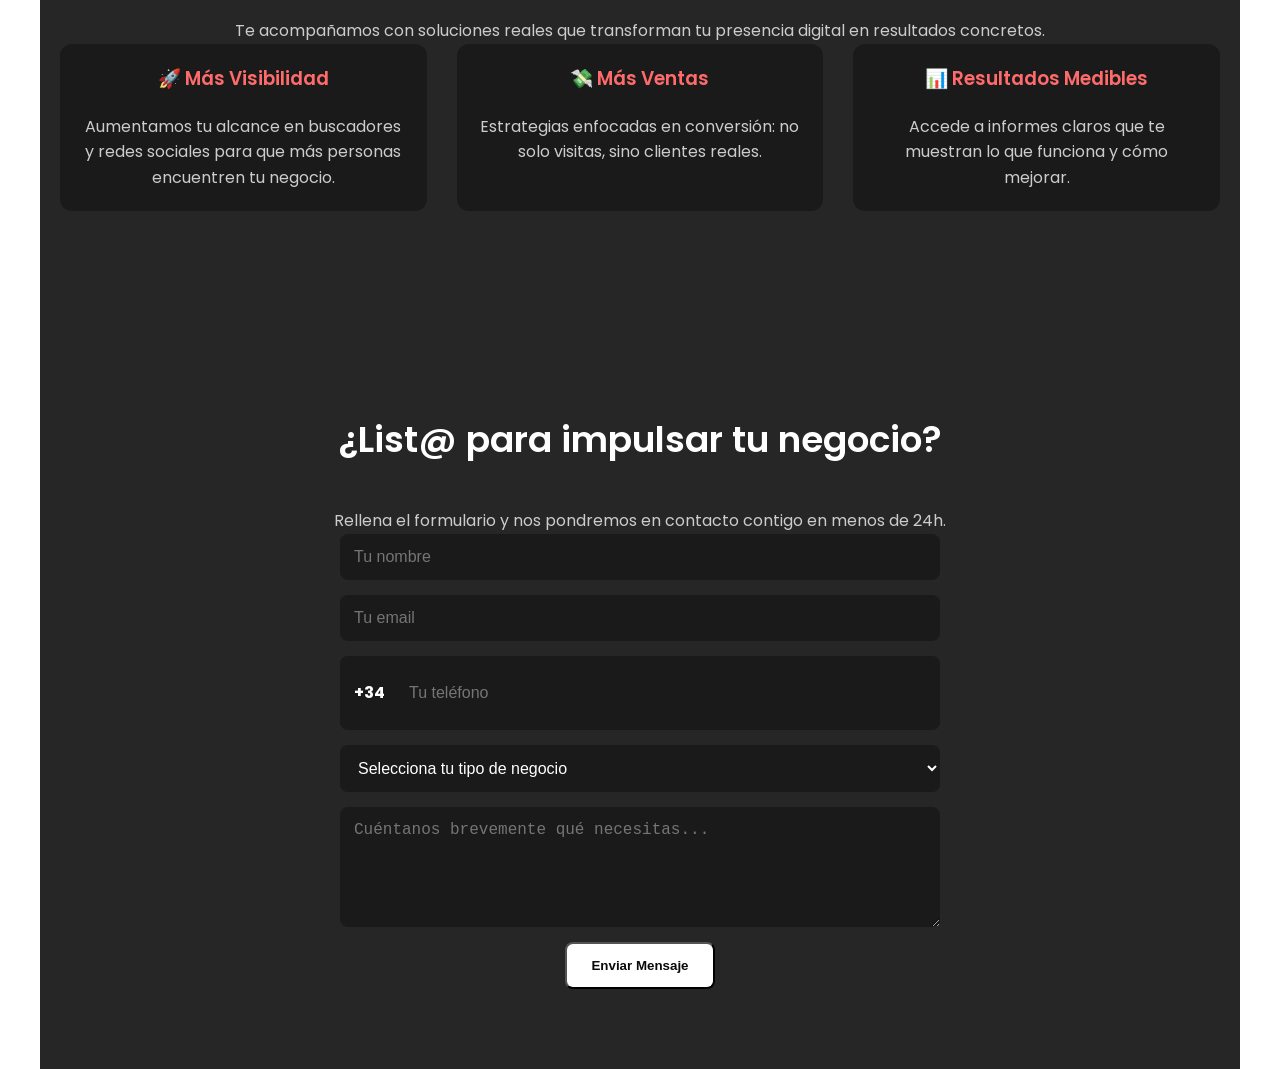
==== commit 93041865: "Update index.html" ====
--- a/index.html
+++ b/index.html
@@ -23,7 +23,7 @@
       <li><a href="#contacto">Contacto</a></li>
     </ul>
     <div class="logo-derecha">
-      <img src="icono.png" alt="Logo BTB" />
+      <img src="icon.png" alt="Logo BTB" />
     </div>
   </nav>
 </header>
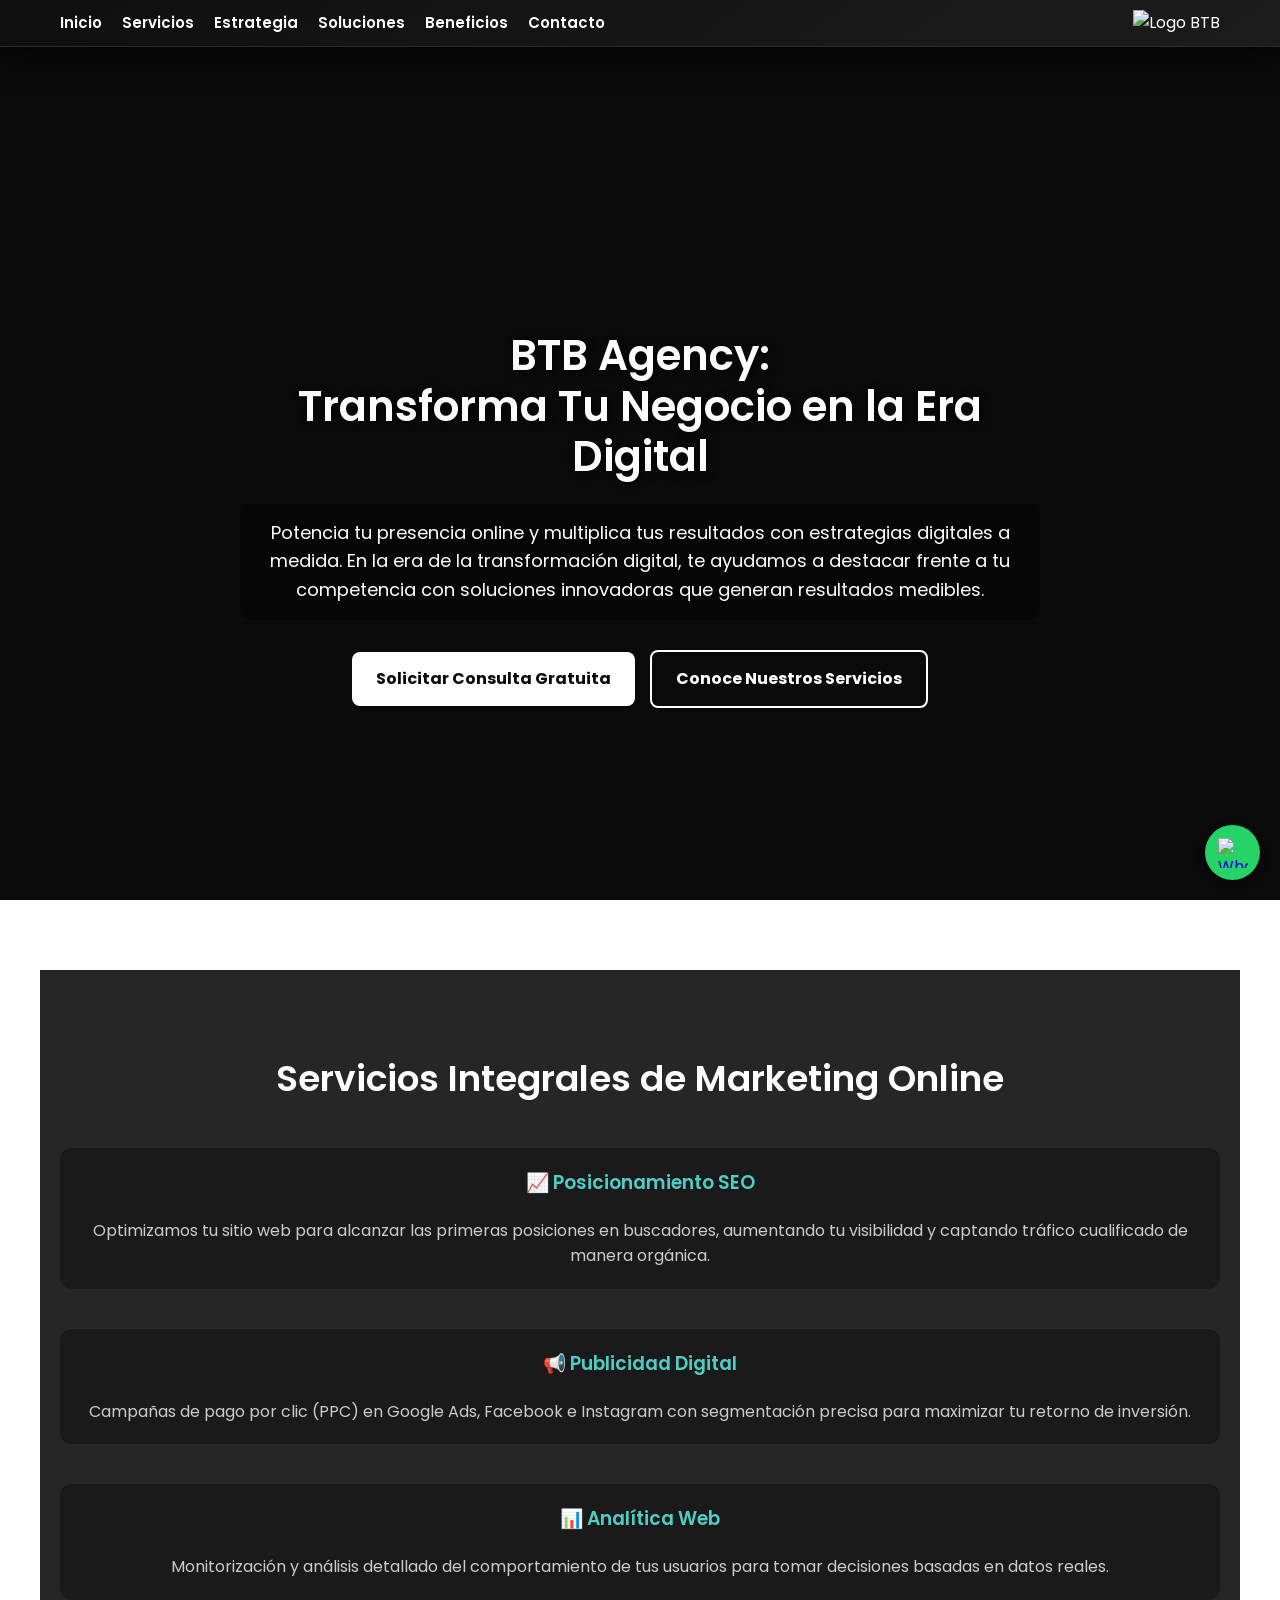
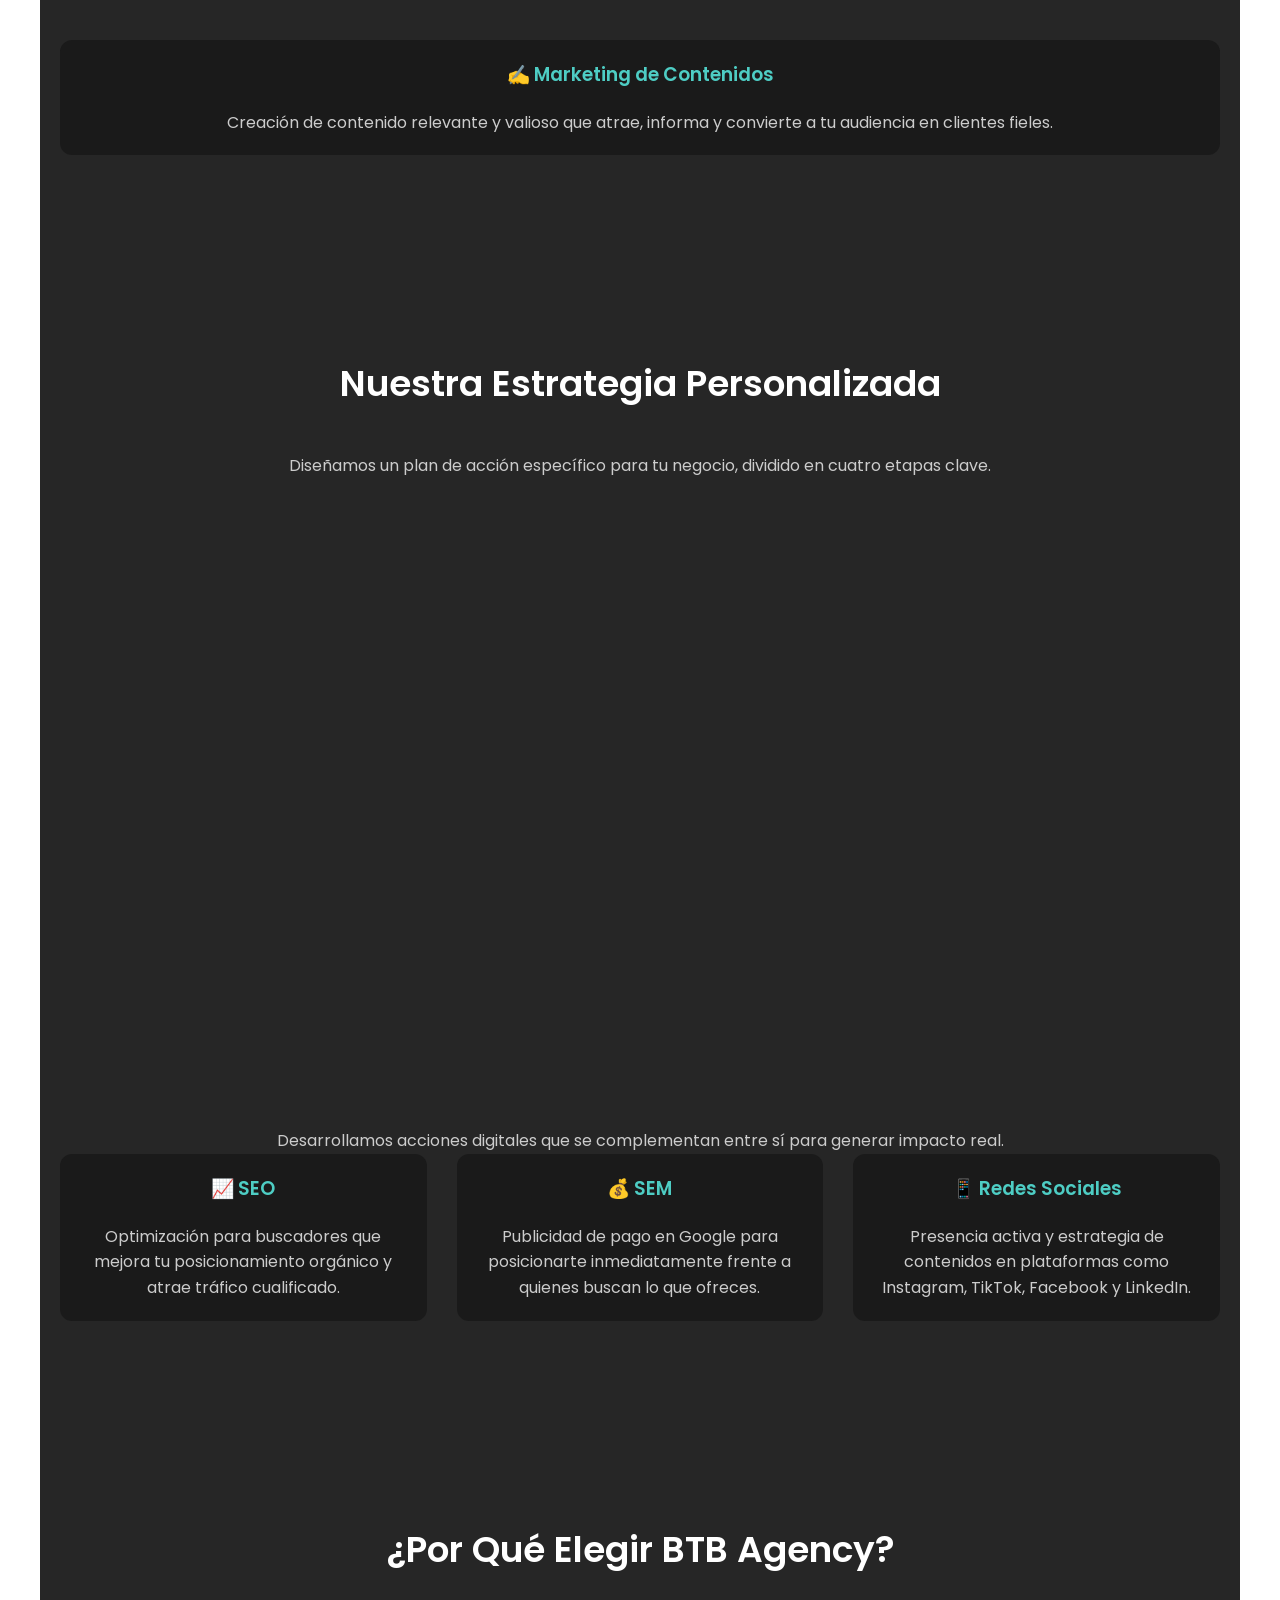
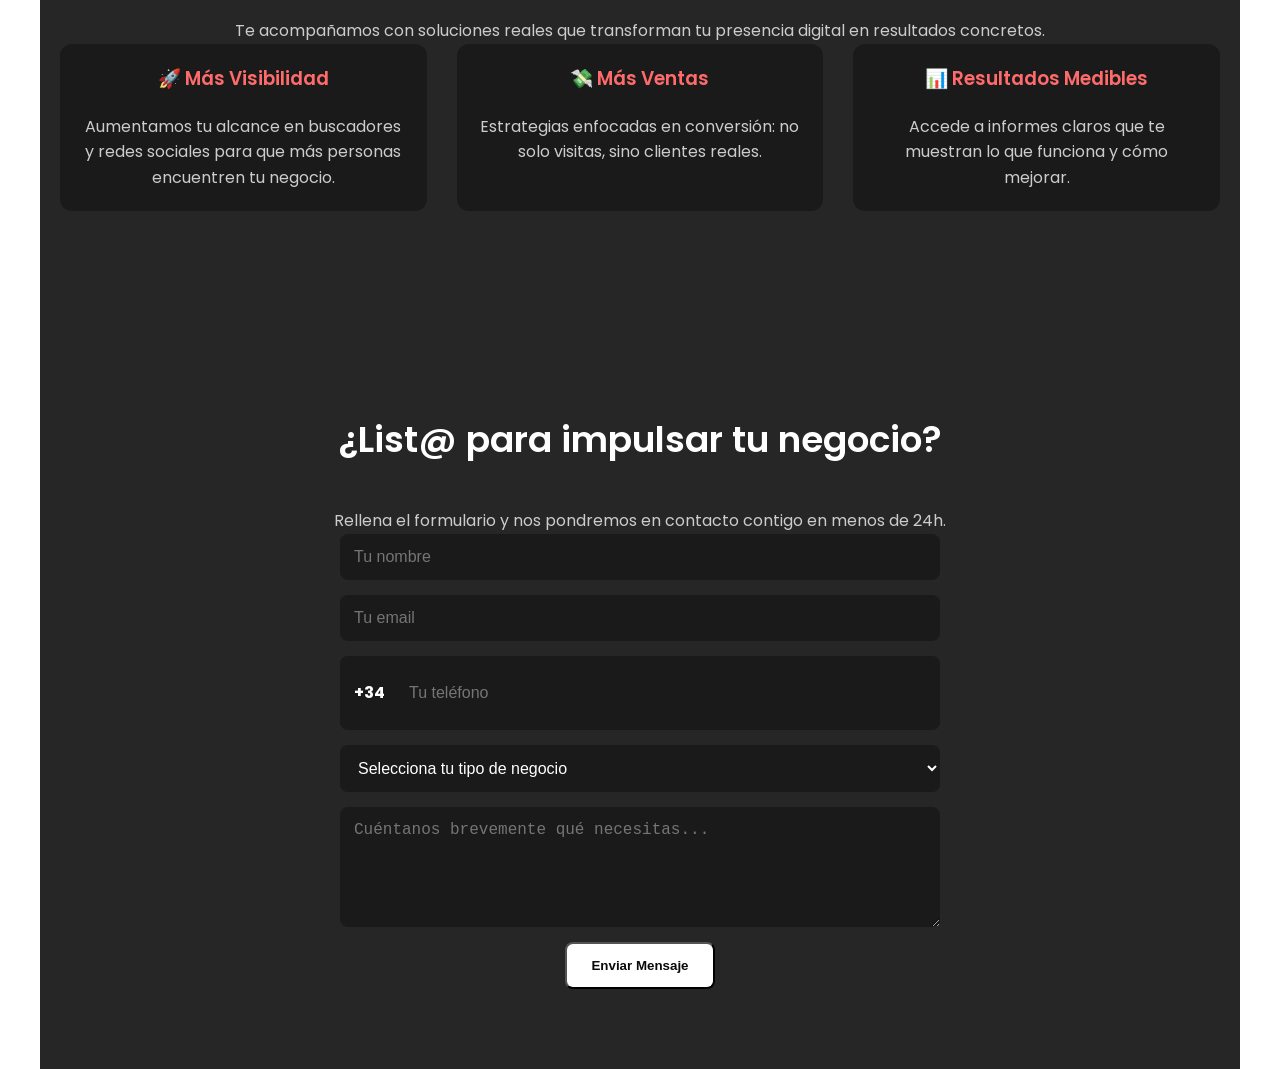
==== commit 706fbb6b: "Update index.html" ====
--- a/index.html
+++ b/index.html
@@ -23,7 +23,7 @@
       <li><a href="#contacto">Contacto</a></li>
     </ul>
     <div class="logo-derecha">
-      <img src="icon.png" alt="Logo BTB" />
+      <img src="icono.png" alt="Logo BTB" />
     </div>
   </nav>
 </header>
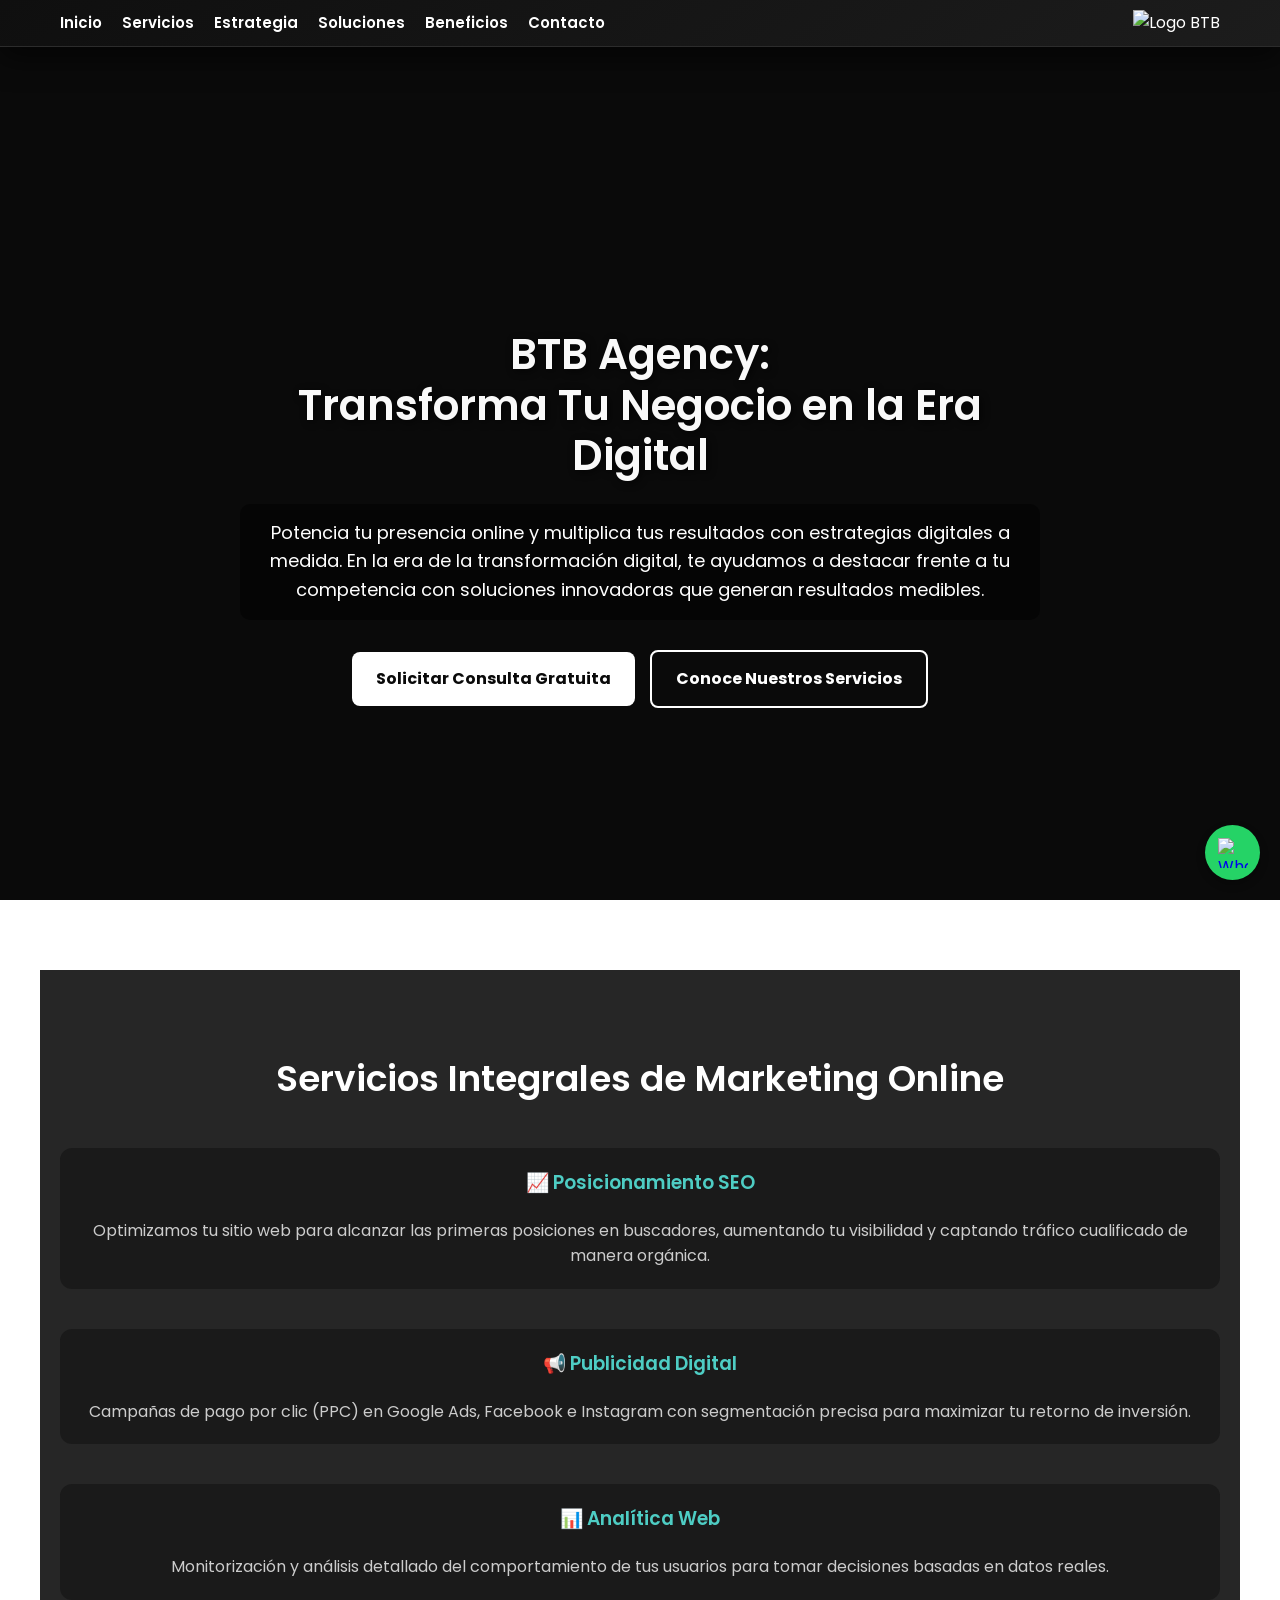
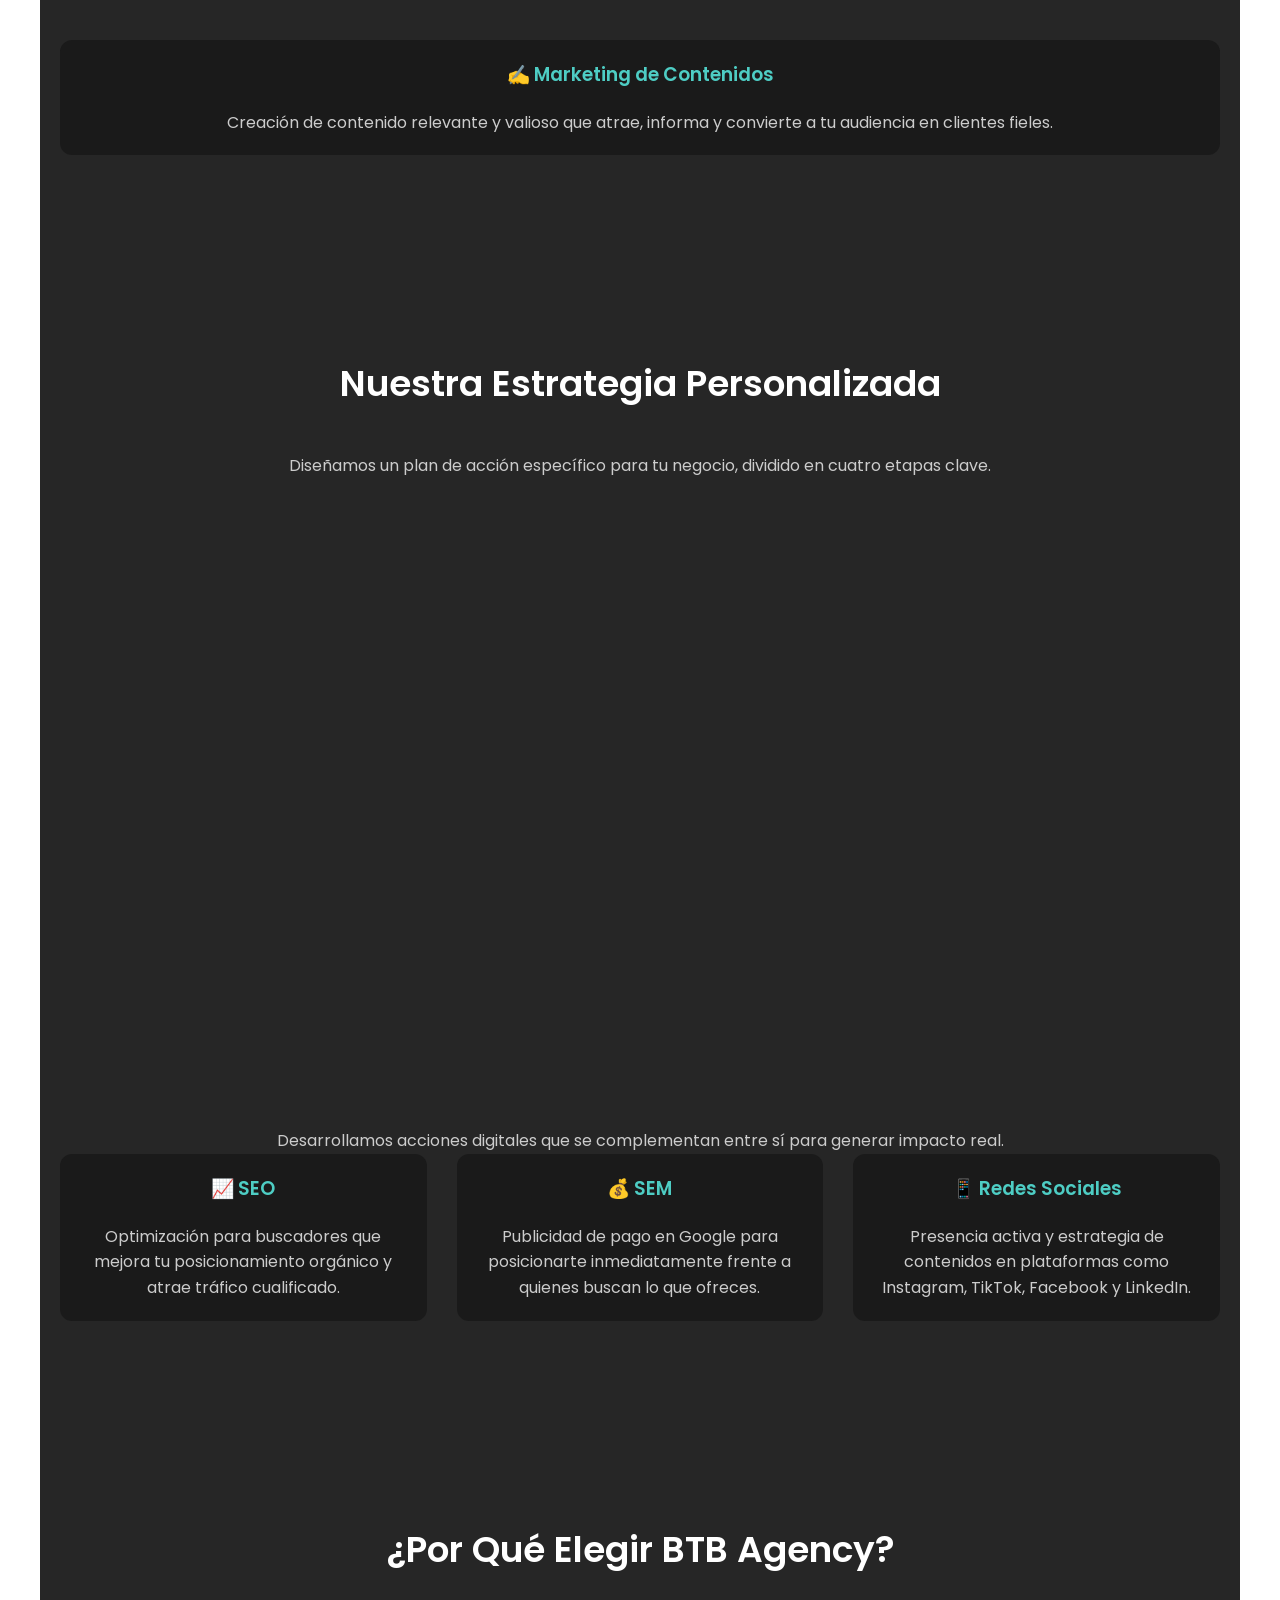
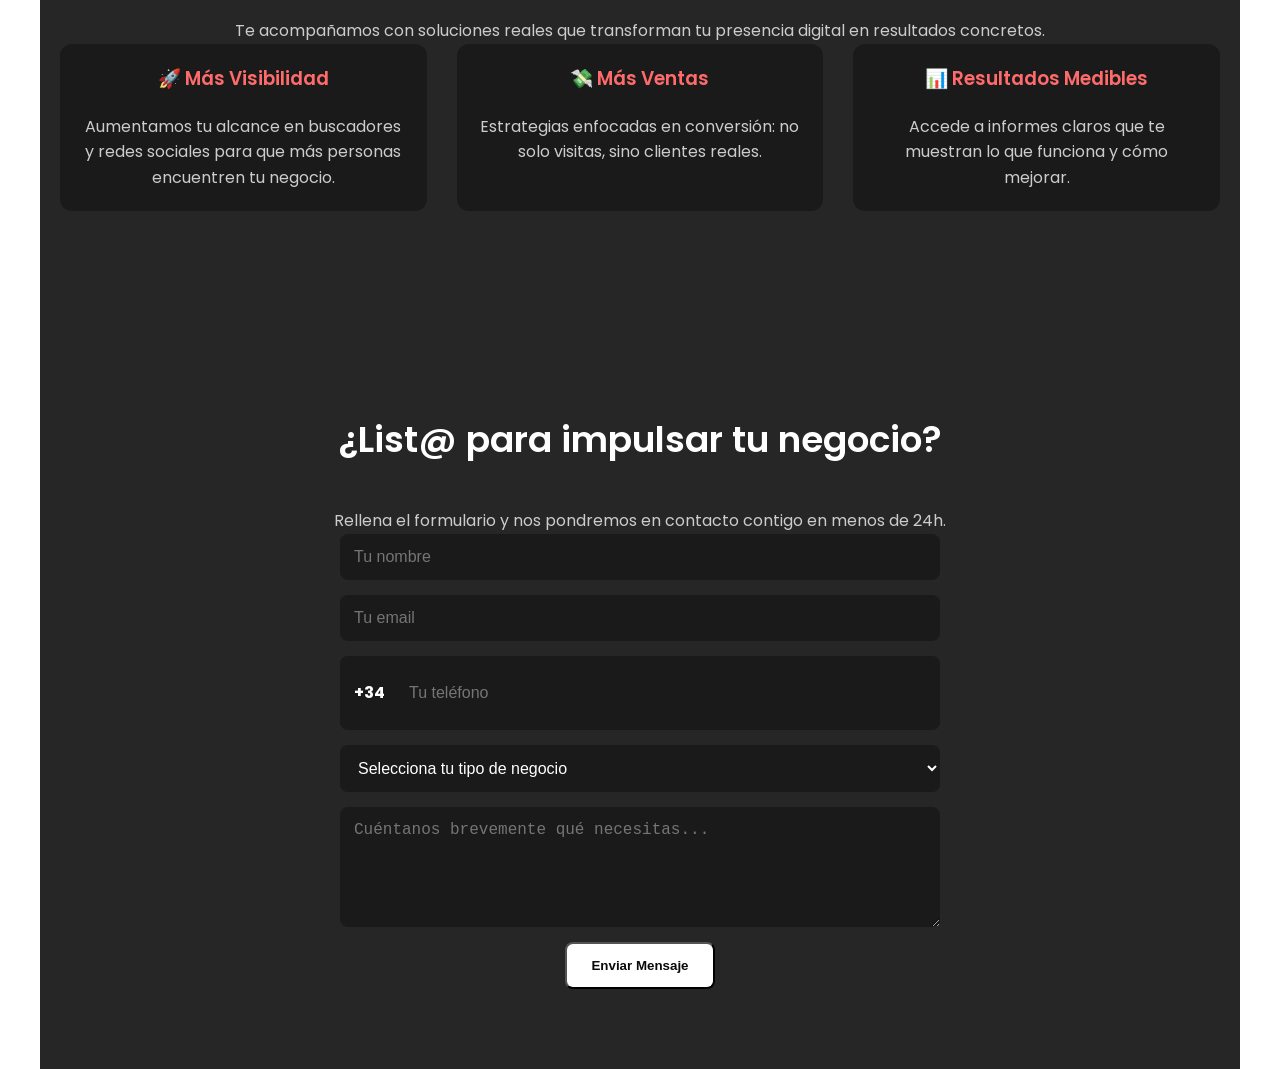
==== commit 9e99e381: "Update index.html" ====
--- a/index.html
+++ b/index.html
@@ -1,7 +1,7 @@
 <!DOCTYPE html>
 <html lang="es">
 <head>
-  <link rel="icon" type="image/png" href="icono.png" />
+  <link rel="icon" type="image/png" href="icono.ico" />
   <meta charset="UTF-8" />
   <meta name="viewport" content="width=device-width, initial-scale=1.0"/>
   <title>BTB Agency</title>
@@ -23,7 +23,7 @@
       <li><a href="#contacto">Contacto</a></li>
     </ul>
     <div class="logo-derecha">
-      <img src="icono.png" alt="Logo BTB" />
+      <img src="icono.ico" alt="Logo BTB" />
     </div>
   </nav>
 </header>
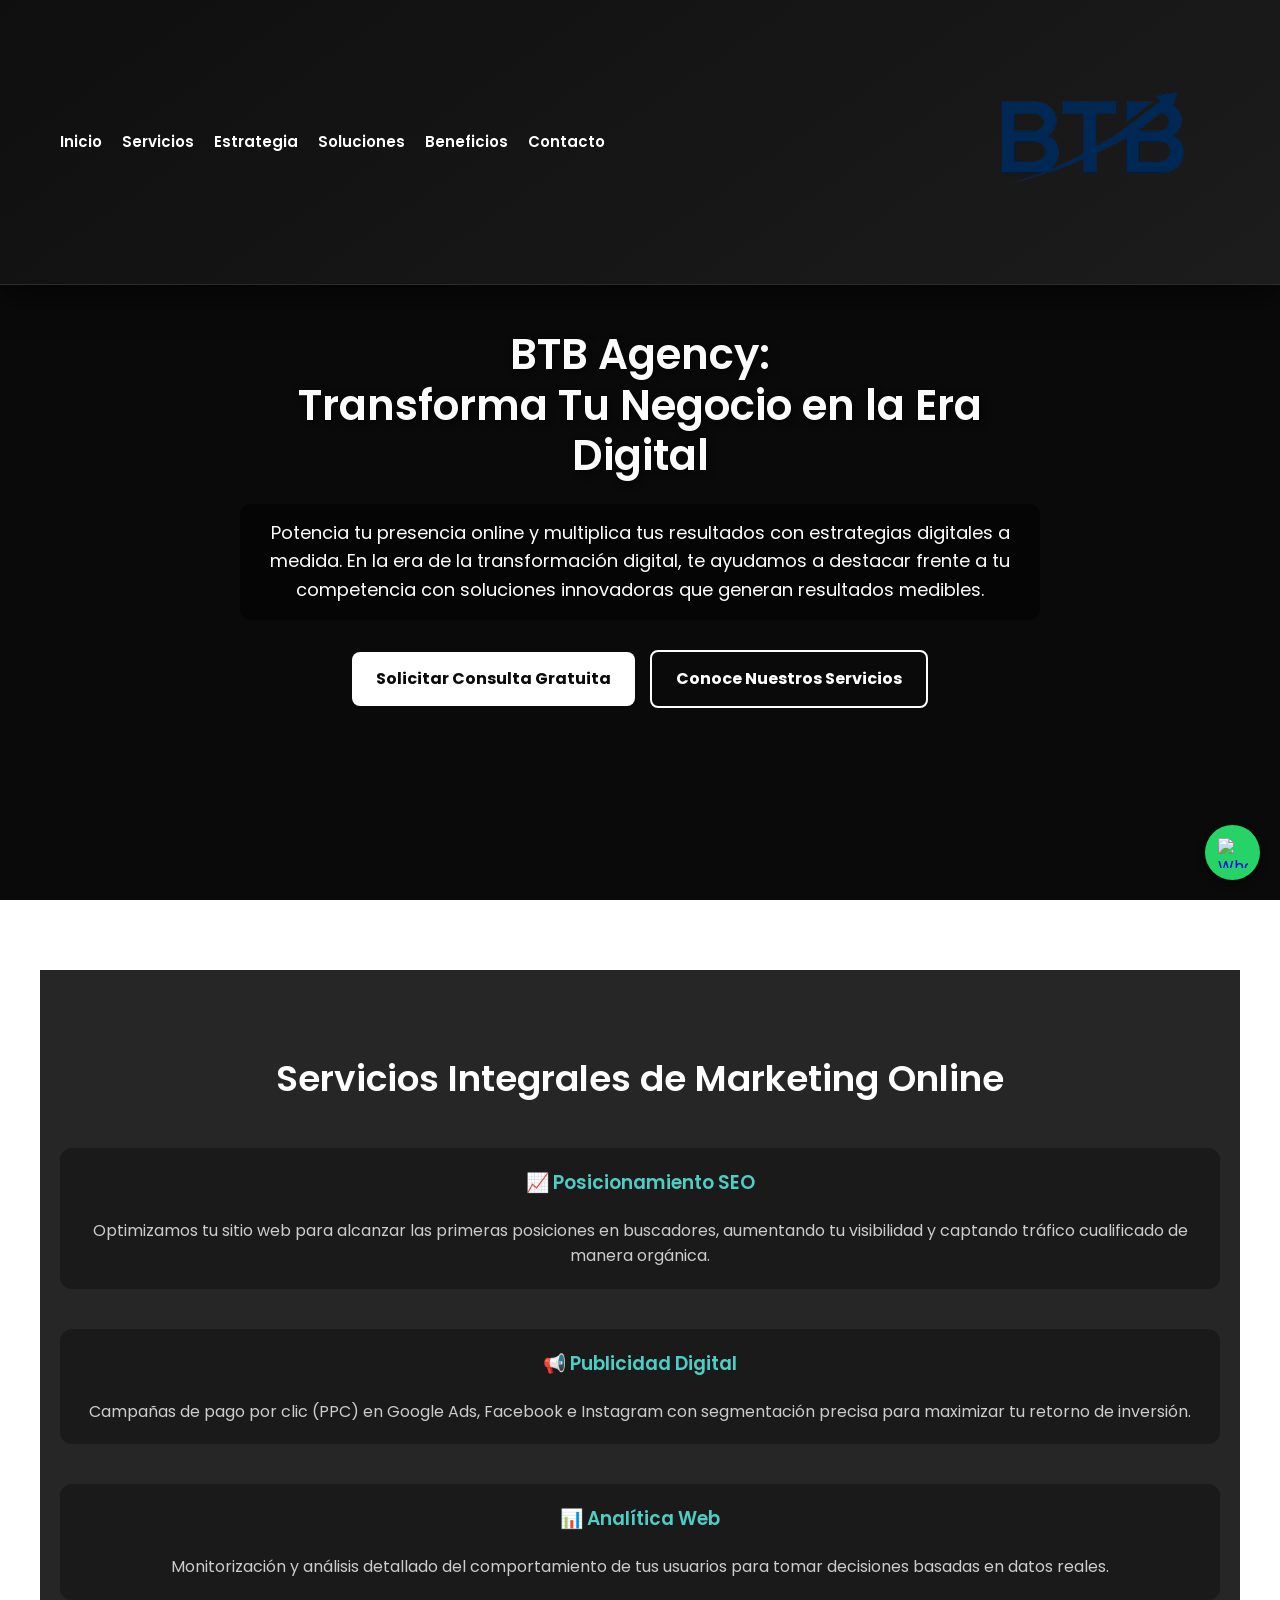
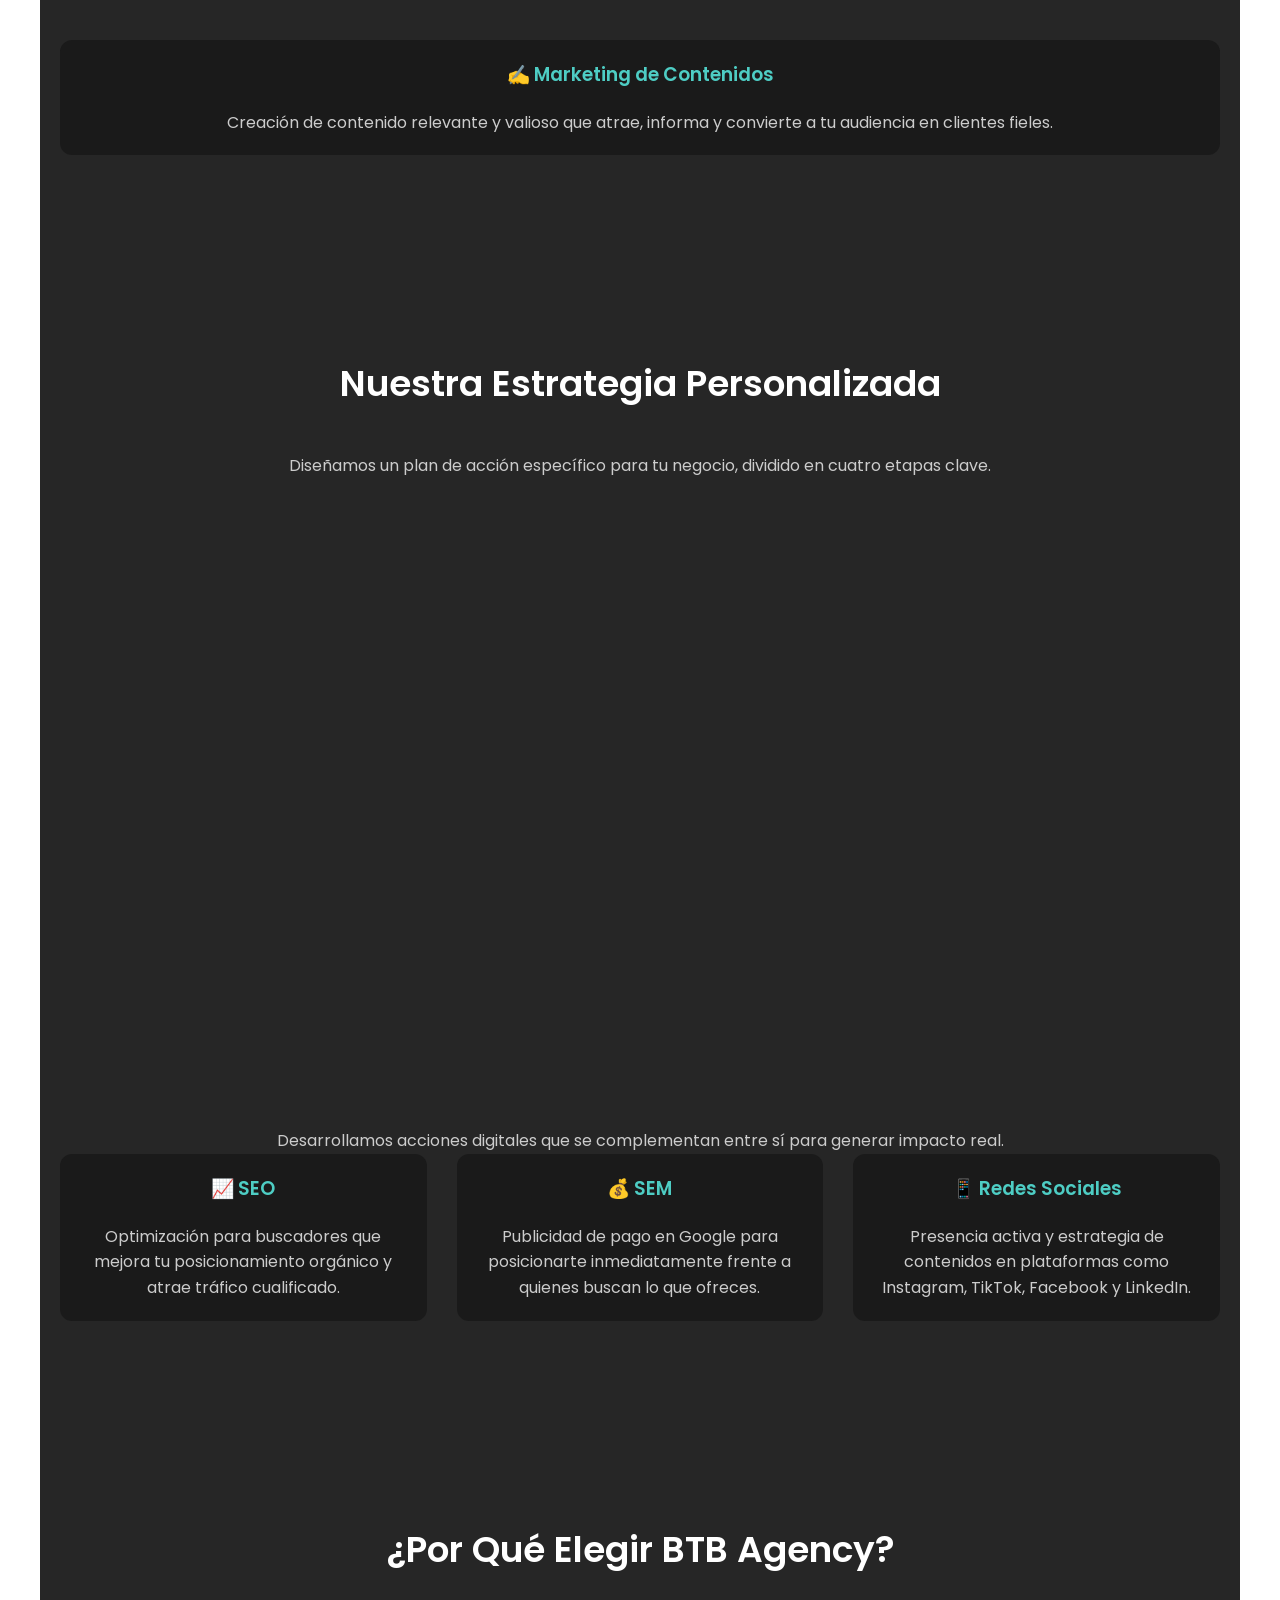
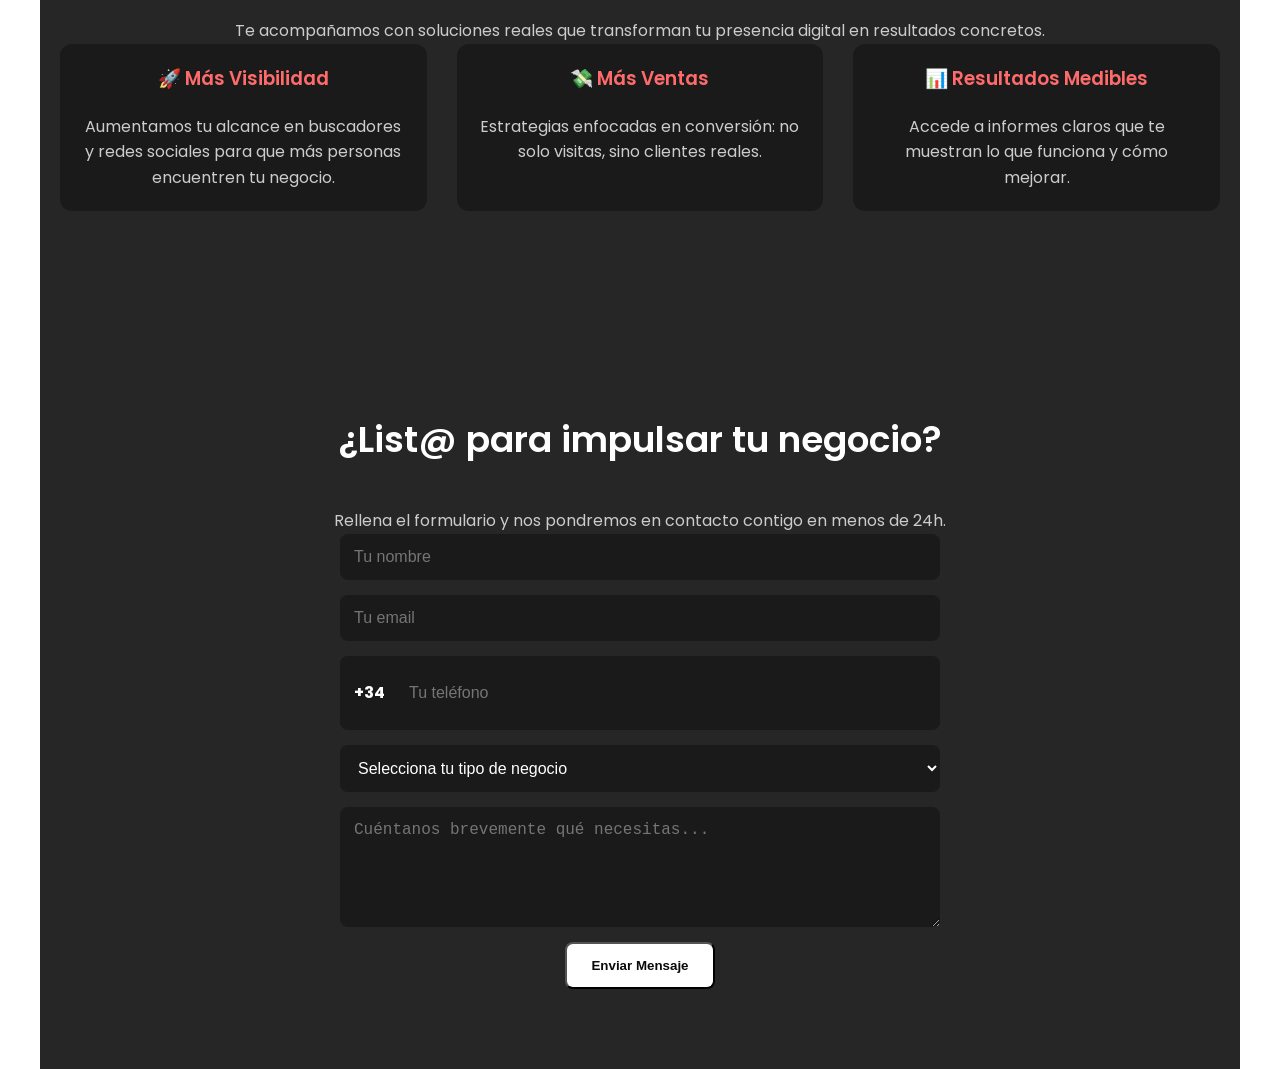
==== commit ecbe3398: "Update index.html" ====
--- a/index.html
+++ b/index.html
@@ -1,7 +1,7 @@
 <!DOCTYPE html>
 <html lang="es">
 <head>
-  <link rel="icon" type="image/png" href="icono.ico" />
+  <link rel="icon" type="image/png" href="icon.ico" />
   <meta charset="UTF-8" />
   <meta name="viewport" content="width=device-width, initial-scale=1.0"/>
   <title>BTB Agency</title>
@@ -23,7 +23,7 @@
       <li><a href="#contacto">Contacto</a></li>
     </ul>
     <div class="logo-derecha">
-      <img src="icono.ico" alt="Logo BTB" />
+      <img src="icon.ico" alt="Logo BTB" />
     </div>
   </nav>
 </header>
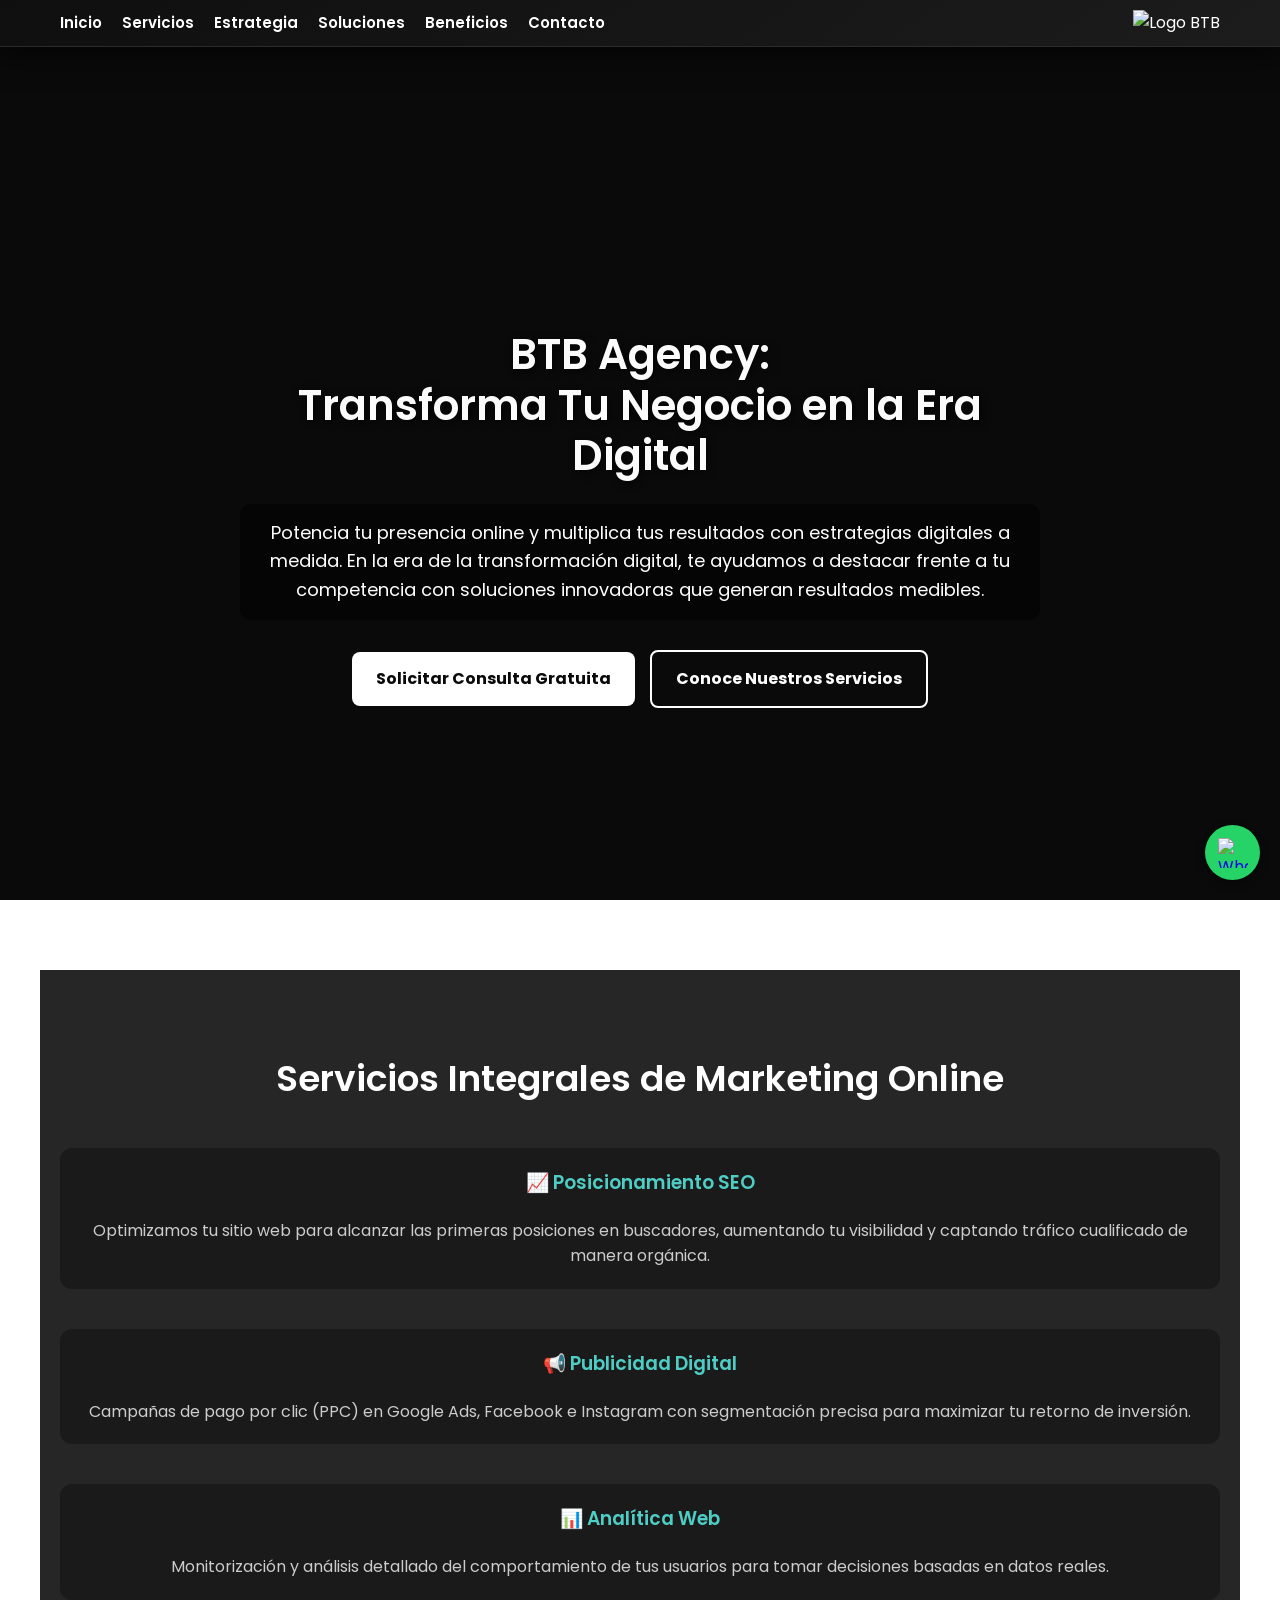
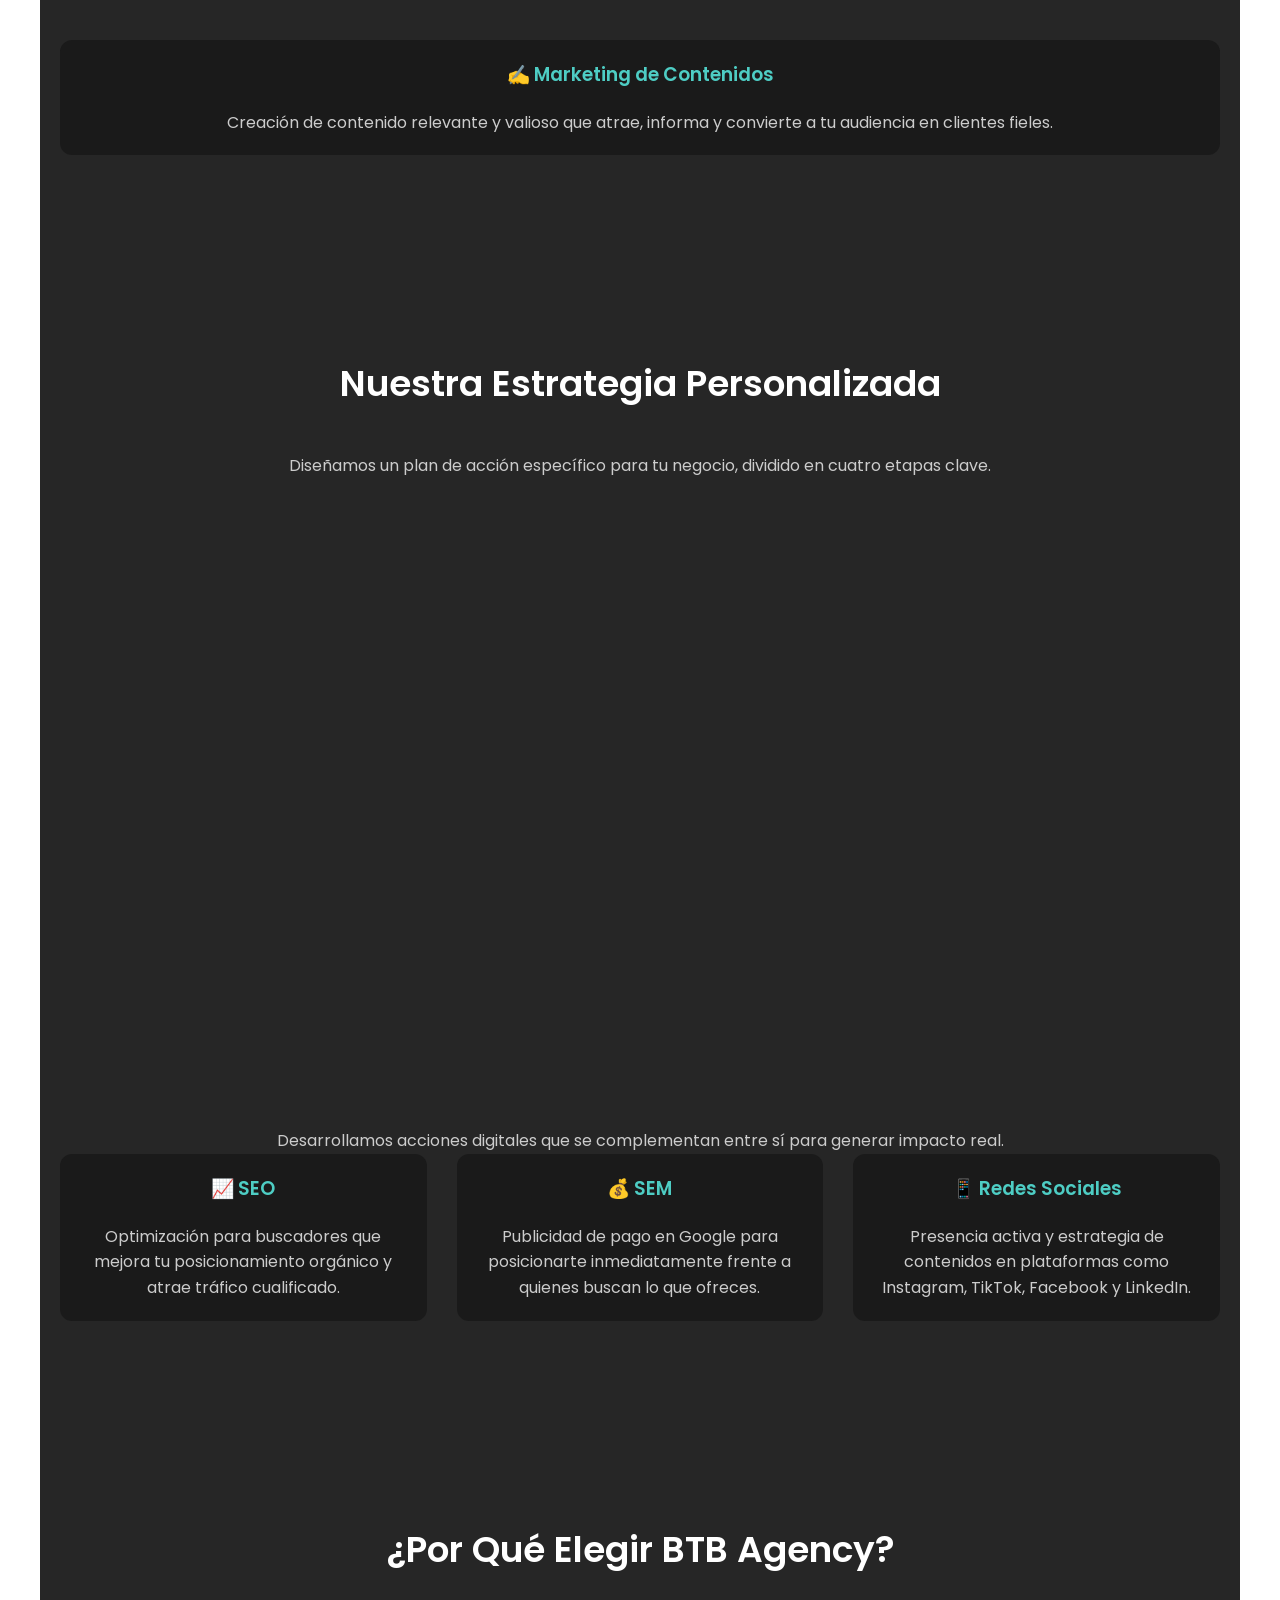
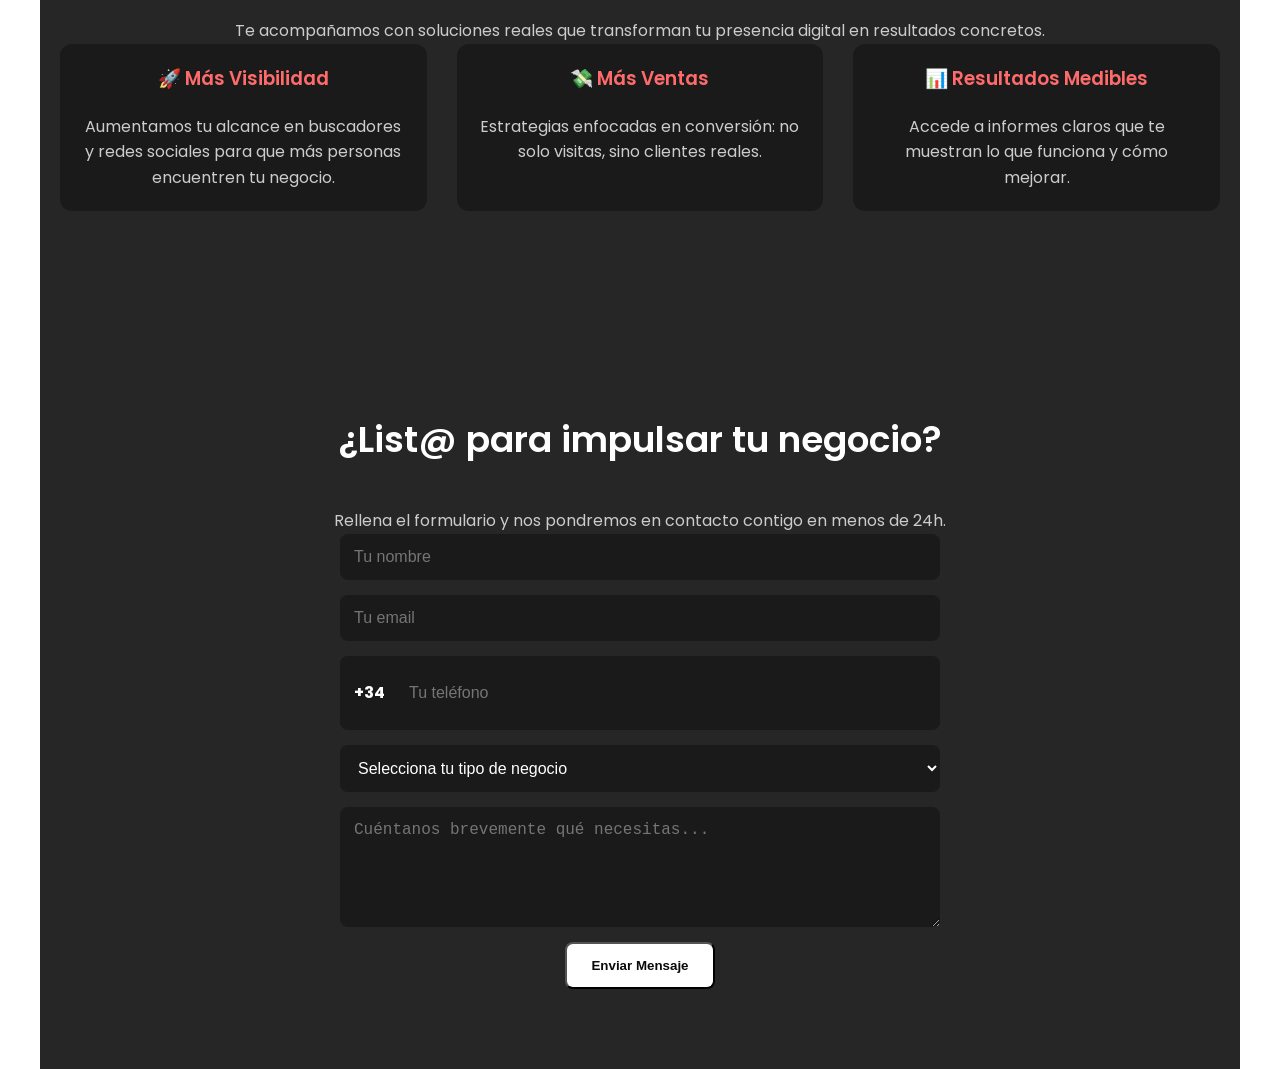
==== commit cd4481c6: "Update index.html" ====
--- a/index.html
+++ b/index.html
@@ -23,7 +23,7 @@
       <li><a href="#contacto">Contacto</a></li>
     </ul>
     <div class="logo-derecha">
-      <img src="icon.ico" alt="Logo BTB" />
+      <img src="iconop.png" alt="Logo BTB" />
     </div>
   </nav>
 </header>
